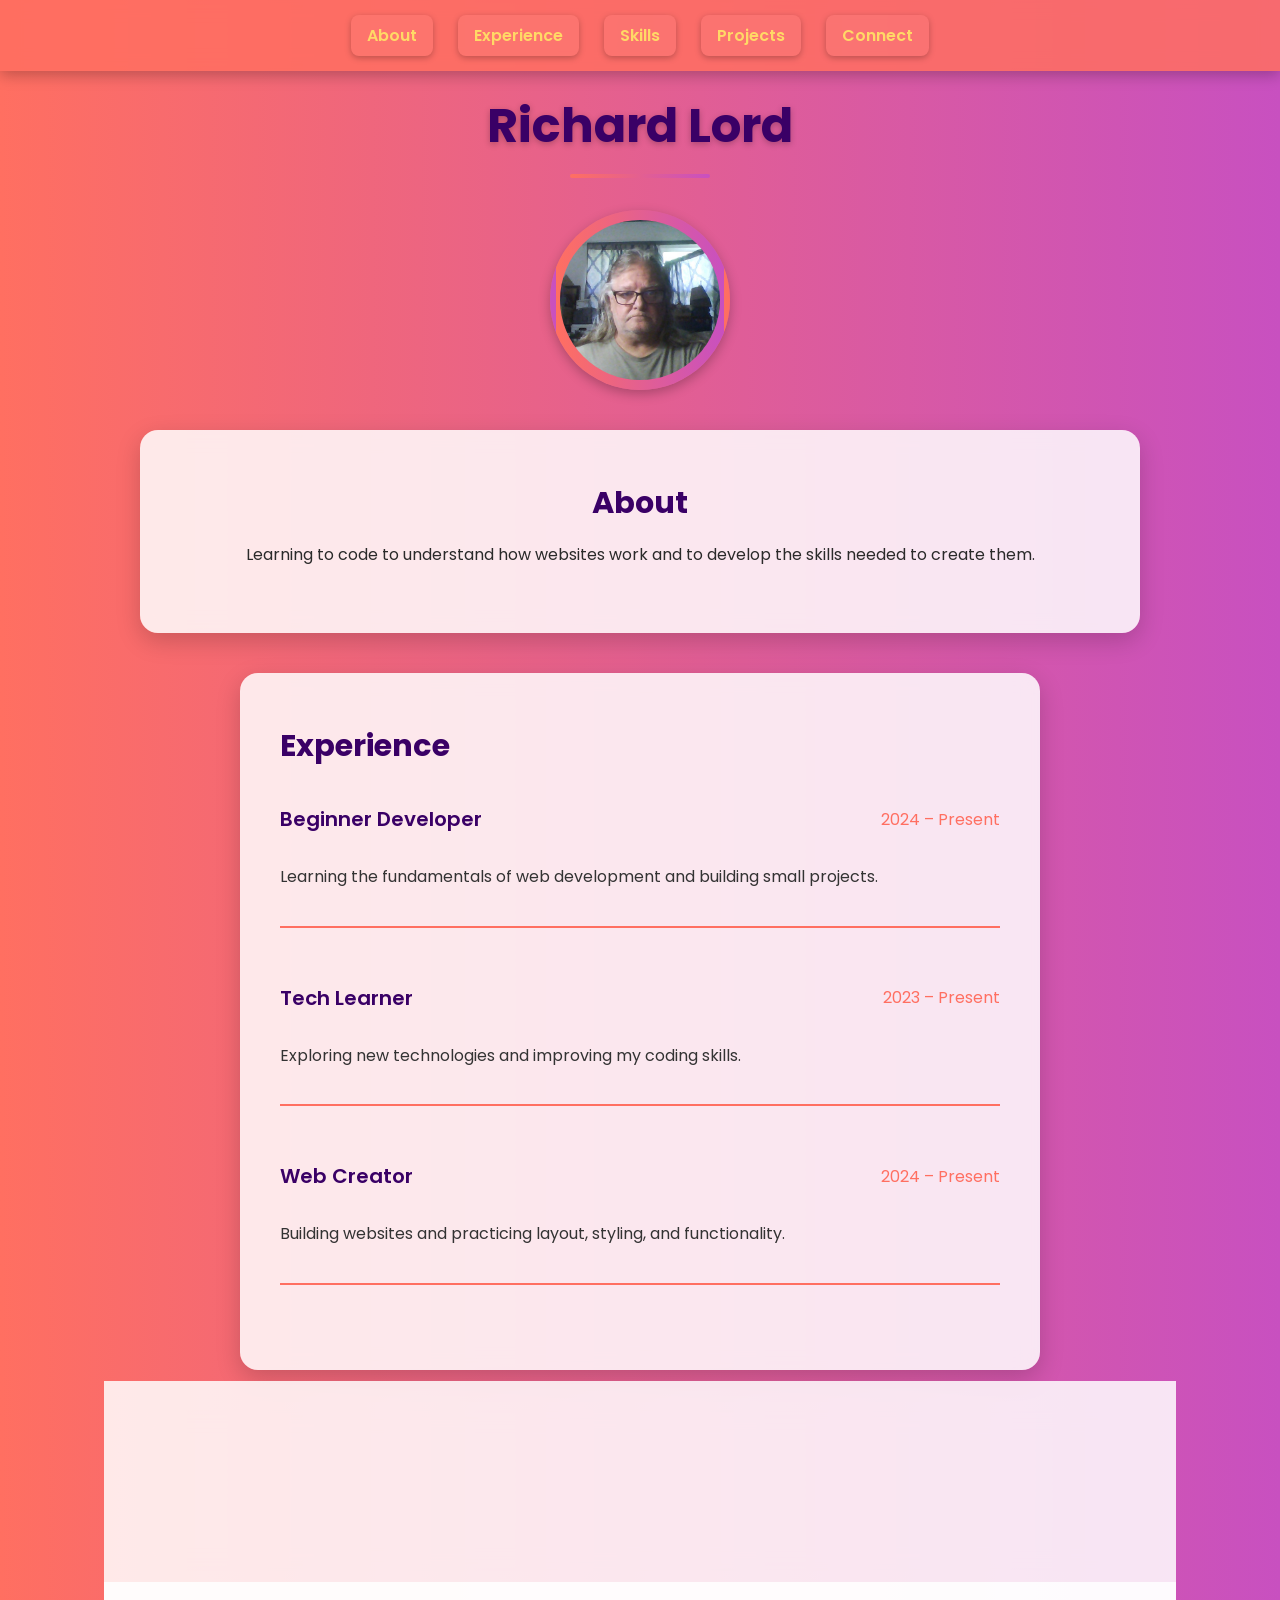
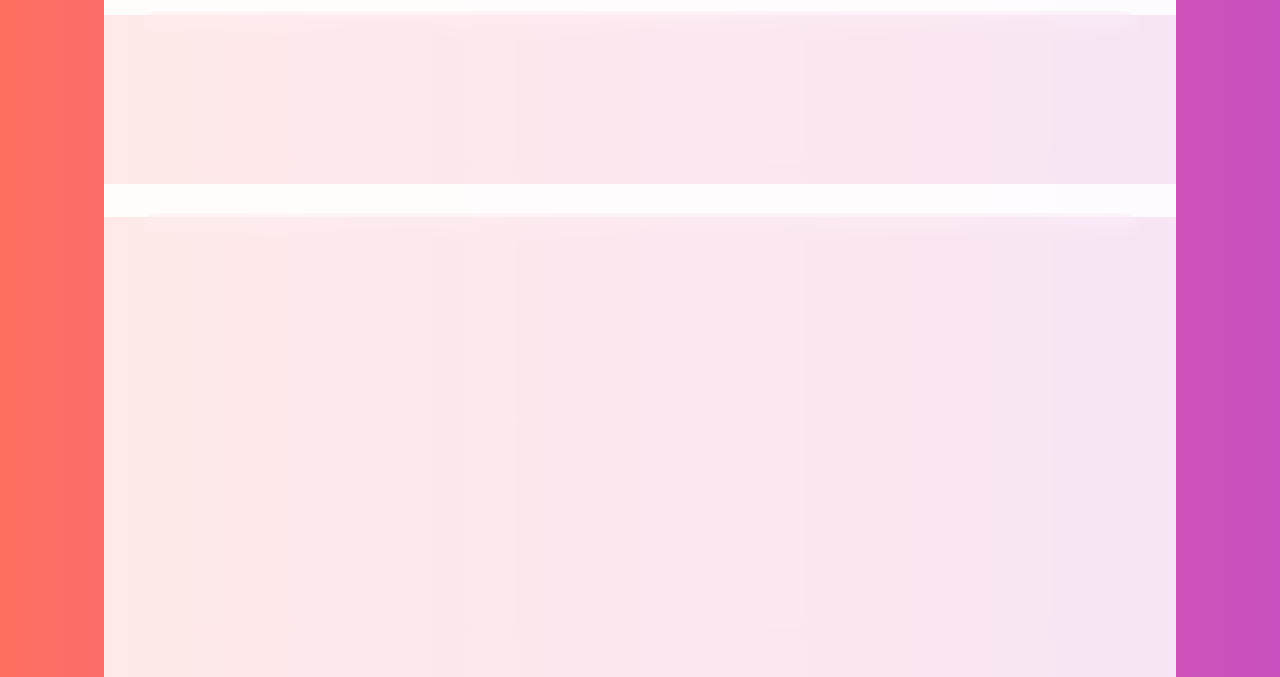
==== index.html @ 3fa5afcc "Save my local changes before pulling" ====
<!DOCTYPE html>
<html lang="en">
<head>
    <meta charset="UTF-8">
    <meta name="viewport" content="width=device-width, initial-scale=1.0">
    <title>Richard Lord Portfolio</title>
    <link href="https://fonts.googleapis.com/css2?family=Poppins:wght@300;500;700&display=swap" rel="stylesheet">

    <link rel="stylesheet" href="css/index.css">

</head>
<body>
    <header>
        <nav id="navbar">
            <ul>
                <li><a href="#About">About</a></li>
                <li><a href="#Experience">Experience</a></li>
                <li><a href="#Skills">Skills</a></li>
                <li><a href="#Projects">Projects</a></li>
                <li><a href="#Connect">Connect</a></li>
            </ul>
        </nav>
    </header>   
    <h1>Richard Lord</h1>
    <img src="richard.jpg" alt="Photo of Richard Lord" class="profile-pic">





    <section id="About">
        <h2>About</h2>
        <p>Learning to code to understand how websites work and to develop the skills needed to create them.</p>
    </section>

    <section id="Experience">
        <h2>Experience</h2>
        <div class="experience-item">
    <div class="experience-row">
        <h3 class="job-title">Beginner Developer</h3>
        <span class="job-date">2024 – Present</span>
    </div>
    <p class="job-description">Learning the fundamentals of web development and building small projects.</p>
</div>

<div class="experience-item">
    <div class="experience-row">
        <h3 class="job-title">Tech Learner</h3>
        <span class="job-date">2023 – Present</span>
    </div>
    <p class="job-description">Exploring new technologies and improving my coding skills.</p>
</div>

<div class="experience-item">
    <div class="experience-row">
        <h3 class="job-title">Web Creator</h3>
        <span class="job-date">2024 – Present</span>
    </div>
    <p class="job-description">Building websites and practicing layout, styling, and functionality.</p>
</div>

    </section>
    <section id="Skills">
        <h2>Skills</h2>
    </section>
    <section id="Projects">
        <h2>Projects</h2>
        <ul>

        </ul>
    </section>

    <section id="Connect">
    <h2>Connect</h2>
    <ul>
        <li>
            <a href="mailto:texstaras16@gmail.com">
                <img src="images\email-icon.png" alt="Email icon" class="social-icon">
            </a>
        </li>

        <li>
            <a href="https://www.linkedin.com/in/richard-lord-9b8a1b1b2/">
                <img src="images\Linkedin.png" alt="LinkedIn icon" class="social-icon">
            </a>
        </li>

        <li>
            <a href="https://github.com/texstaras16">
                <img src="images\GitHub.png" alt="GitHub icon" class="social-icon">
            </a>
        </li>
    </ul>
</section>



    

</body>
</html>
---- css/index.css ----
/* ----------------------------------
   GLOBAL PAGE STYLING
---------------------------------- */

* {
    box-sizing: border-box;
    transition: all 0.25s ease-in-out;
}

body {
    margin: 0;
    padding-top: 90px; /* space for sticky header */
    font-family: 'Poppins', sans-serif;
    color: #2A2A2A;
    background: linear-gradient(90deg, #FF6F61, #C850C0);
}

/* Section “glass card” layout */
section {
    max-width: 1000px;
    margin: 40px auto;
    padding: 50px 40px;

    background: rgba(255, 255, 255, 0.85);
    border-radius: 18px;
    backdrop-filter: blur(10px);

    box-shadow: 0 8px 24px rgba(0, 0, 0, 0.18);
}

/* Center About section */
#About {
    text-align: center;
}

/* ----------------------------------
   HEADINGS
---------------------------------- */

h1, h2 {
    color: #3A0066; /* deeper purple for readability */
    margin-top: 0;
}

h1 {
    font-size: 3rem;
    font-weight: 700;
    text-align: center;
    text-shadow: 0 2px 6px rgba(0,0,0,0.25);
}

h1::after {
    content: "";
    display: block;
    width: 140px;
    height: 4px;
    margin: 12px auto 0;
    border-radius: 2px;
    background: linear-gradient(90deg, #FF6F61, #C850C0);
}

h2 {
    font-size: 1.9rem;
    margin-bottom: 15px;
}

/* ----------------------------------
   EXPERIENCE SECTION
---------------------------------- */

#Experience {
    max-width: 800px;
    margin: 0 auto;
}

.experience-item {
    margin-bottom: 35px;
    padding-bottom: 20px;
    border-bottom: 2px solid #FF6F61;
}

.experience-row {
    display: flex;
    justify-content: space-between;
    align-items: center;
}

.job-title {
    font-size: 1.25rem;
    font-weight: 600;
    color: #3A0066;
}

.job-date {
    font-size: 1rem;
    color: #FF6F61;
}

.job-description {
    margin-top: 10px;
    line-height: 1.6;
    color: #333;
}

/* ----------------------------------
   CONNECT SECTION (ICONS)
---------------------------------- */

#Connect ul {
    list-style: none;
    padding: 0;
    margin: 0;

    display: flex;
    justify-content: center;
    align-items: center;
    gap: 40px;
    flex-wrap: wrap;
}

#Connect li {
    display: flex;
    align-items: center;
}

/* Premium icon style */
.connect img {
    width: 110px;
    height: 110px;
    border-radius: 20px;
    padding: 6px;

    /* Gradient frame */
    background: linear-gradient(135deg, #FF6F61, #C850C0);
    border: 3px solid transparent;

    /* Soft shadow */
    box-shadow: 0 6px 14px rgba(0, 0, 0, 0.25);

    transition: transform 0.25s ease, filter 0.25s ease;
}

.connect img:hover {
    transform: scale(1.15);
    filter: brightness(1.25);
}

/* ----------------------------------
   PROFILE PICTURE
---------------------------------- */

.profile-pic {
    display: block;
    margin: 20px auto;
    width: 180px;
    height: 180px;
    object-fit: cover;
    border-radius: 50%;

    border: 6px solid transparent;
    background: linear-gradient(90deg, #FF6F61, #C850C0);
    padding: 4px;

    box-shadow: 0 4px 12px rgba(0,0,0,0.25);
}

/* ----------------------------------
   STICKY HEADER
---------------------------------- */

#navbar {
    position: fixed;
    top: 0;
    left: 0;
    right: 0;

    background: rgba(255, 111, 97, 0.85);
    backdrop-filter: blur(10px);

    padding: 15px 0;
    z-index: 1000;

    box-shadow: 0 4px 14px rgba(0, 0, 0, 0.25);
}

#navbar ul {
    list-style: none;
    display: flex;
    justify-content: center;
    gap: 25px;
    margin: 0;
    padding: 0;
}

#navbar a {
    display: inline-block;
    padding: 8px 16px;

    color: #FFD966;
    font-weight: 600;
    text-decoration: none;

    background-color: rgba(255, 255, 255, 0.05);
    border-radius: 8px;
    box-shadow: 0 2px 6px rgba(0,0,0,0.25);
}

#navbar a:hover {
    background-color: rgba(255, 255, 255, 0.9);
    color: #352917;
}

/* ----------------------------------
   BUTTONS
---------------------------------- */

.button {
    background: linear-gradient(90deg, #FF6F61, #C850C0);
    color: white;
    padding: 12px 25px;
    border-radius: 30px;
    border: none;
    font-weight: 600;
    cursor: pointer;
    transition: transform 0.25s ease, box-shadow 0.25s ease;
}

.button:hover {
    transform: translateY(-3px);
    box-shadow: 0 0 15px rgba(200, 80, 192, 0.6);
}
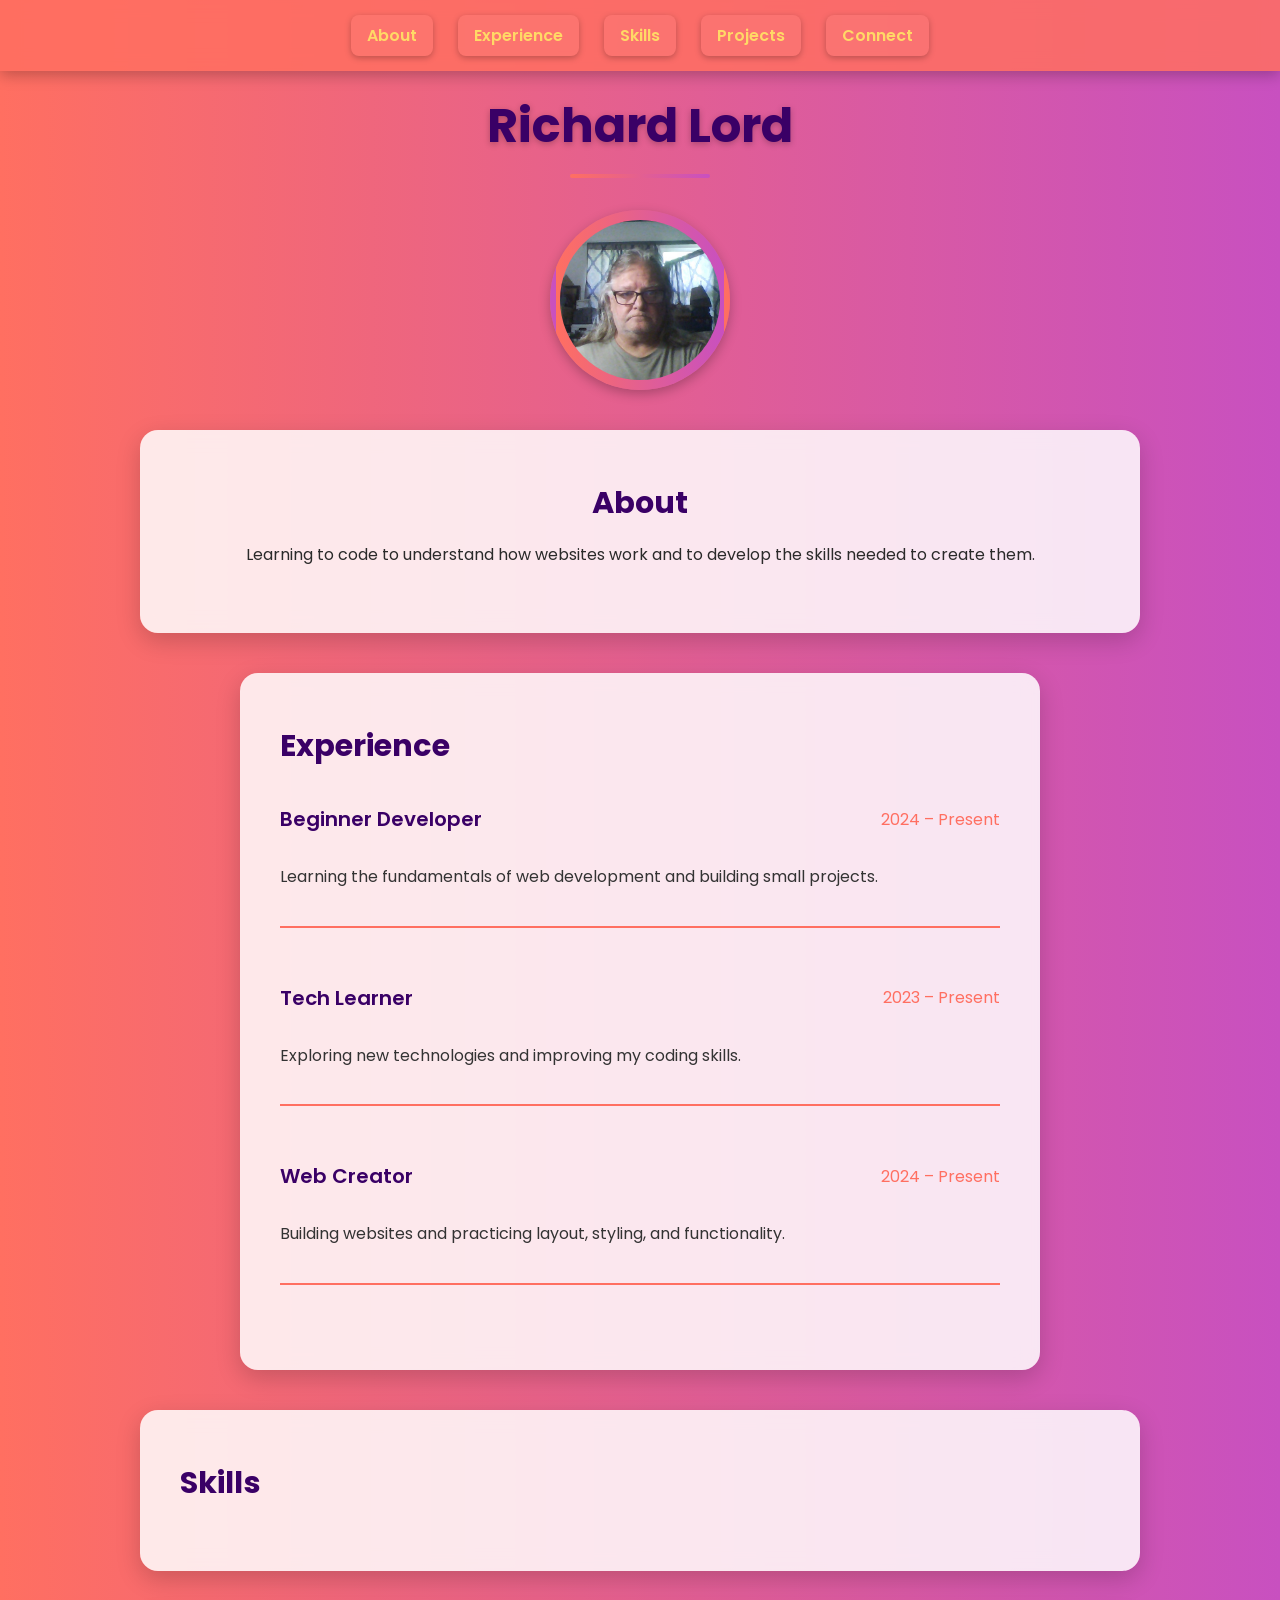
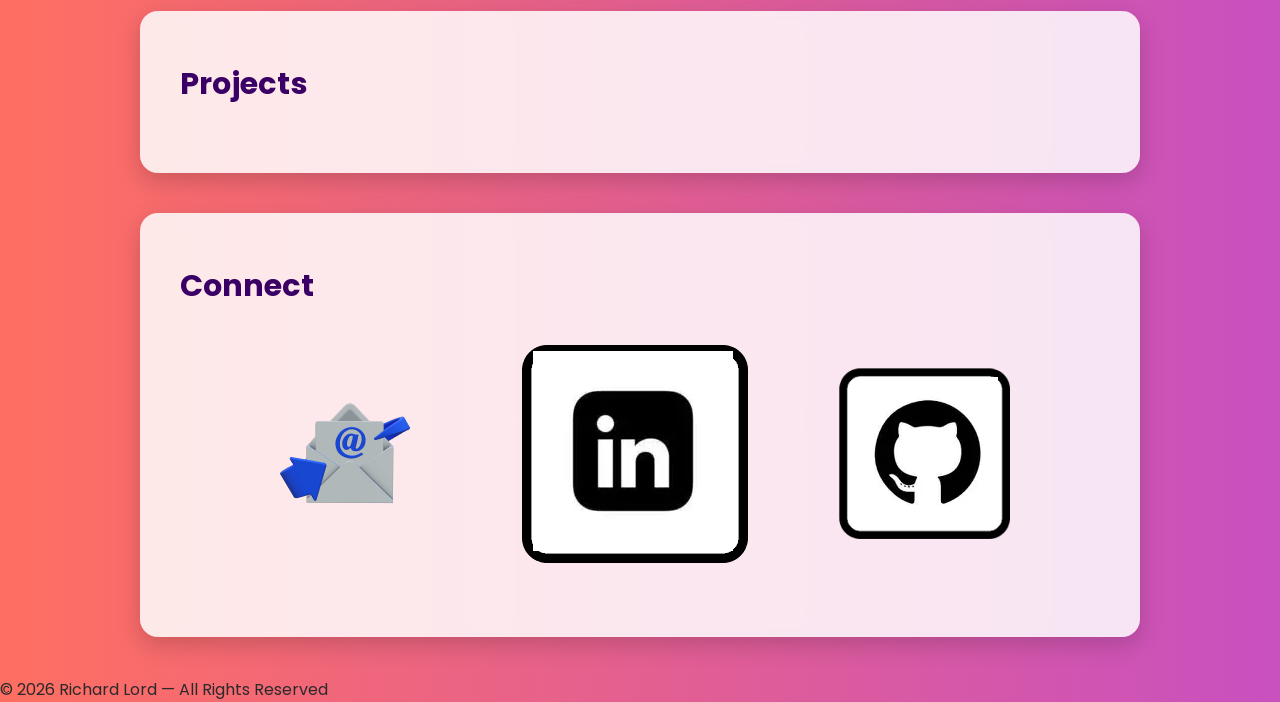
==== commit c679e102: "Preparing to move changes to lesson-7" ====
--- a/index.html
+++ b/index.html
@@ -7,7 +7,7 @@
     <link href="https://fonts.googleapis.com/css2?family=Poppins:wght@300;500;700&display=swap" rel="stylesheet">
 
     <link rel="stylesheet" href="css/index.css">
-
+    
 </head>
 <body>
     <header>
@@ -96,6 +96,6 @@
 
 
     
-
+<script src="js/index.js"></script>
 </body>
 </html>
--- a/css/index.css
+++ b/css/index.css
@@ -32,6 +32,7 @@
 #About {
     text-align: center;
 }
+
 
 /* ----------------------------------
    HEADINGS
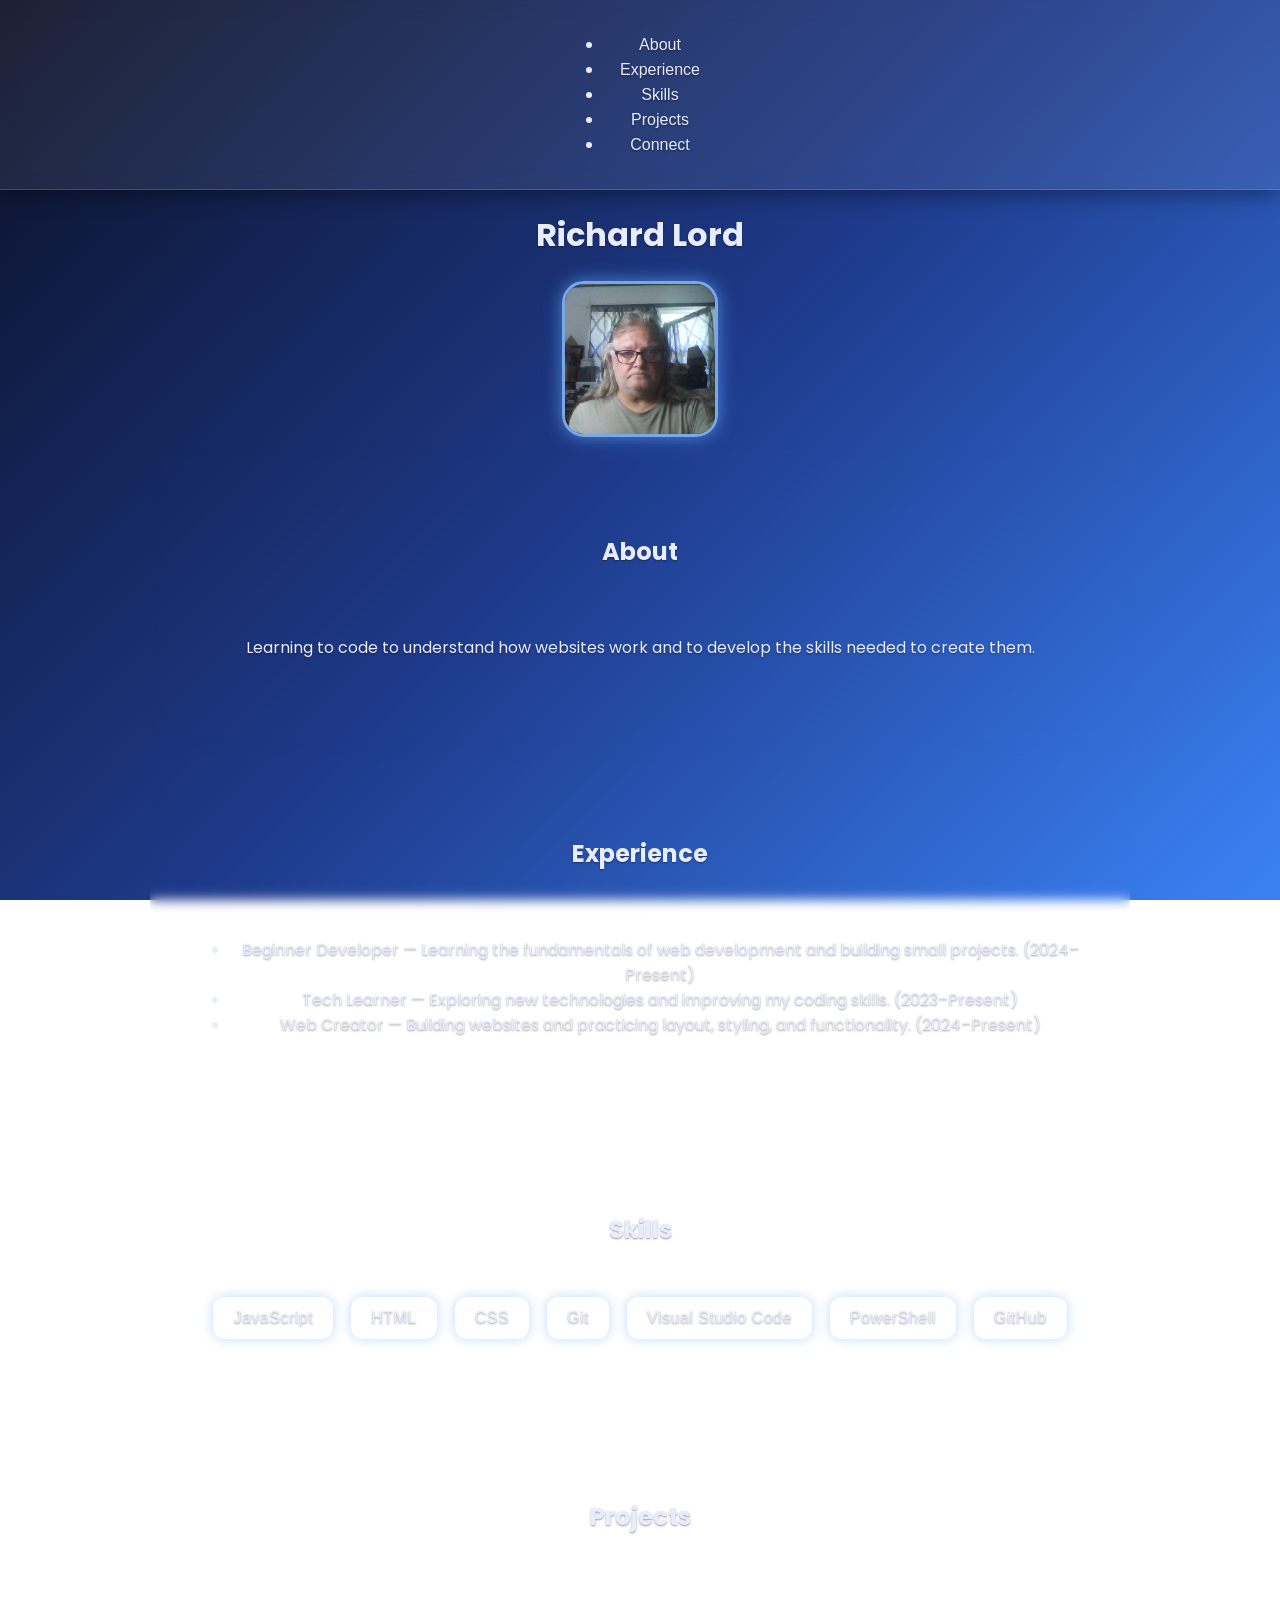
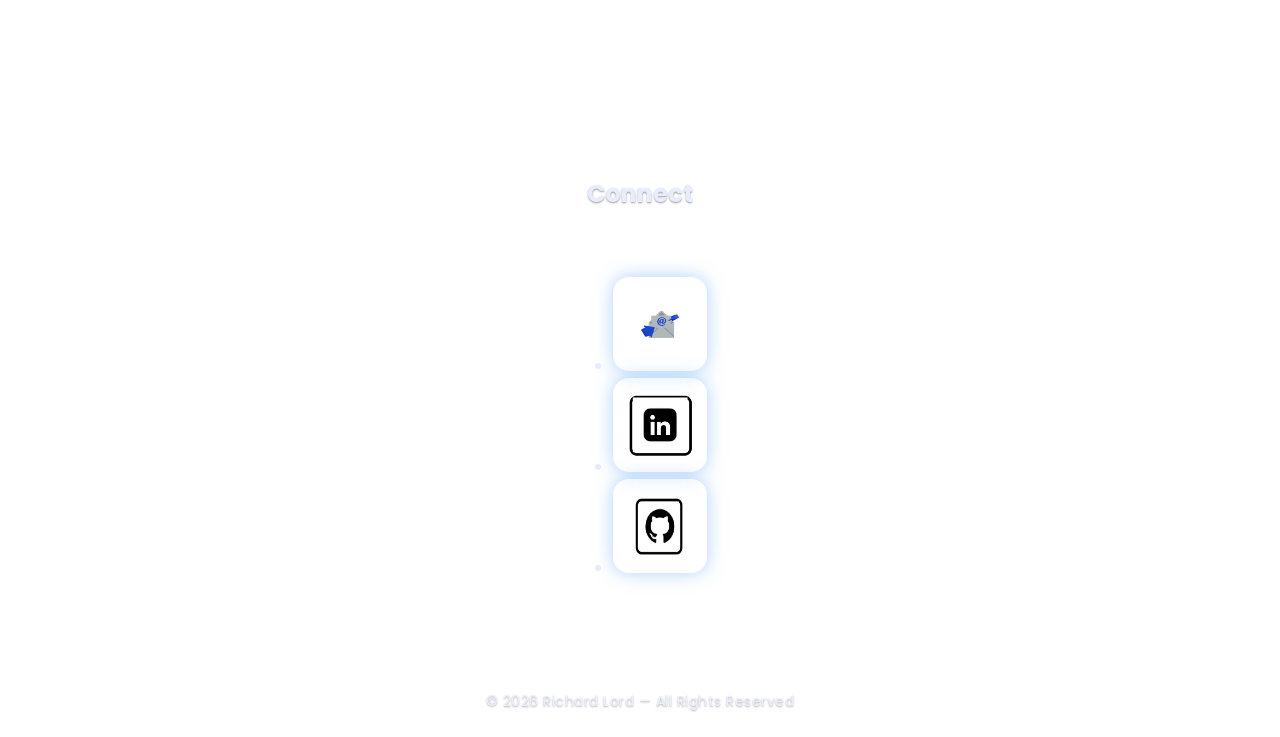
==== commit a367d9d7: "js added, created footer and skills, readjusted flow layout, changed outlook" ====
--- a/index.html
+++ b/index.html
@@ -34,34 +34,18 @@
     </section>
 
     <section id="Experience">
-        <h2>Experience</h2>
-        <div class="experience-item">
-    <div class="experience-row">
-        <h3 class="job-title">Beginner Developer</h3>
-        <span class="job-date">2024 – Present</span>
-    </div>
-    <p class="job-description">Learning the fundamentals of web development and building small projects.</p>
-</div>
+    <h2>Experience</h2>
+    <ul>
+        <li>Beginner Developer — Learning the fundamentals of web development and building small projects. (2024–Present)</li>
+        <li>Tech Learner — Exploring new technologies and improving my coding skills. (2023–Present)</li>
+        <li>Web Creator — Building websites and practicing layout, styling, and functionality. (2024–Present)</li>
+    </ul>
+</section>
 
-<div class="experience-item">
-    <div class="experience-row">
-        <h3 class="job-title">Tech Learner</h3>
-        <span class="job-date">2023 – Present</span>
-    </div>
-    <p class="job-description">Exploring new technologies and improving my coding skills.</p>
-</div>
 
-<div class="experience-item">
-    <div class="experience-row">
-        <h3 class="job-title">Web Creator</h3>
-        <span class="job-date">2024 – Present</span>
-    </div>
-    <p class="job-description">Building websites and practicing layout, styling, and functionality.</p>
-</div>
-
-    </section>
     <section id="Skills">
         <h2>Skills</h2>
+        <ul></ul>
     </section>
     <section id="Projects">
         <h2>Projects</h2>
--- a/css/index.css
+++ b/css/index.css
@@ -1,232 +1,193 @@
-/* ----------------------------------
-   GLOBAL PAGE STYLING
----------------------------------- */
-
-* {
-    box-sizing: border-box;
-    transition: all 0.25s ease-in-out;
+/* ===========================
+   GLOBAL FUTURISTIC THEME
+   =========================== */
+html {
+  scroll-behavior: smooth;
 }
 
 body {
-    margin: 0;
-    padding-top: 90px; /* space for sticky header */
-    font-family: 'Poppins', sans-serif;
-    color: #2A2A2A;
-    background: linear-gradient(90deg, #FF6F61, #C850C0);
+  margin: 0;
+  font-family: 'Poppins', sans-serif;
+  background: linear-gradient(135deg, #0a0f24, #1e3a8a, #3b82f6);
+  background-attachment: fixed;
+  color: #e8ecff;
+  text-align: center;
+  text-shadow: 0 1px 2px rgba(0,0,0,0.4);
 }
 
-/* Section “glass card” layout */
-section {
-    max-width: 1000px;
-    margin: 40px auto;
-    padding: 50px 40px;
-
-    background: rgba(255, 255, 255, 0.85);
-    border-radius: 18px;
-    backdrop-filter: blur(10px);
-
-    box-shadow: 0 8px 24px rgba(0, 0, 0, 0.18);
+/* ===========================
+   STICKY GLASS NAVBAR
+   =========================== */
+header {
+  position: sticky;
+  top: 0;
+  z-index: 1000;
 }
 
-/* Center About section */
-#About {
-    text-align: center;
+nav {
+  display: flex;
+  justify-content: center;
+  gap: 28px;
+
+  padding: 16px 0;
+  width: 100%;
+
+  background: rgba(255, 255, 255, 0.08);
+  backdrop-filter: blur(10px);
+
+  border-bottom: 1px solid rgba(255, 255, 255, 0.15);
+  box-shadow: 0 4px 20px rgba(0,0,0,0.4);
+}
+nav a {
+  color: #e8ecff;
+  text-decoration: none;
+  font-weight: 500;
+  padding: 10px 16px;
+  border-radius: 12px;
+
+  transition: 0.3s ease;
+}
+nav a:hover {
+  background: rgba(255, 255, 255, 0.18);
+  color: #ffffff;
+  box-shadow: 0 0 12px #60a5fa;
+}
+
+/* ===========================
+   SECTIONS (CENTERED + CLEAN)
+   =========================== */
+section {
+  padding: 70px 40px;
+  max-width: 900px;
+  margin: auto;
+
+  display: flex;
+  flex-direction: column;
+  justify-content: center;
+  align-items: center;
+  gap: 30px;
+
+  backdrop-filter: blur(6px);
+}
+
+section > div {
+  display: flex;
+  flex-direction: row;
+  gap: 40px;
+  justify-content: center;
+  flex-wrap: wrap;
+}
+
+/* ===========================
+   PROFILE PICTURE (FUTURISTIC)
+   =========================== */
+.profile-pic {
+  width: 150px;
+  height: 150px;
+  border-radius: 22px;
+  object-fit: cover;
+
+  border: 3px solid rgba(147, 197, 253, 0.8);
+  box-shadow: 0 0 18px rgba(96, 165, 250, 0.7);
+  transition: 0.3s ease;
+}
+
+.profile-pic:hover {
+  transform: scale(1.05);
+  box-shadow: 0 0 25px rgba(96, 165, 250, 1);
+}
+
+/* ===========================
+   SOCIAL ICONS (NEON GLOW)
+   =========================== */
+.social-icon {
+  width: 70px;
+  height: 70px;
+  border-radius: 16px;
+  padding: 12px;
+
+  background: rgba(255,255,255,0.12);
+  backdrop-filter: blur(10px);
+
+  transition: 0.3s ease;
+  box-shadow: 0 0 18px rgba(96, 165, 250, 0.5);
+}
+
+.social-icon:hover {
+  transform: scale(1.15);
+  background: rgba(255,255,255,0.22);
+  box-shadow: 0 0 28px rgba(96, 165, 250, 0.9);
+}
+
+/* ===========================
+   FOOTER
+   =========================== */
+footer {
+  padding: 25px;
+  opacity: 0.85;
+  font-size: 14px;
+  letter-spacing: 0.5px;
+}
+
+/* ===========================
+   RESPONSIVE (MOBILE)
+   =========================== */
+@media (max-width: 700px) {
+  section > div {
+    flex-direction: column;
+  }
+  @media (max-width: 700px) {
+  #Skills ul {
+    gap: 12px;
+  }
+
+  #Skills li {
+    padding: 10px 16px;
+  }
 }
 
 
-/* ----------------------------------
-   HEADINGS
----------------------------------- */
+  .profile-pic {
+    width: 120px;
+    height: 120px;
+  }
 
-h1, h2 {
-    color: #3A0066; /* deeper purple for readability */
-    margin-top: 0;
+  .social-icon {
+    width: 55px;
+    height: 55px;
+  }
+
+  nav {
+    gap: 14px;
+    padding: 12px 0;
+  }
+
+  nav a {
+    padding: 8px 12px;
+  }
+}
+#Skills ul {
+  list-style: none;
+  padding: 0;
+  margin: 0;
+
+  display: flex;
+  flex-wrap: wrap;
+  justify-content: center;
+  gap: 18px;
 }
 
-h1 {
-    font-size: 3rem;
-    font-weight: 700;
-    text-align: center;
-    text-shadow: 0 2px 6px rgba(0,0,0,0.25);
+#Skills li {
+  background: rgba(255, 255, 255, 0.12);
+  padding: 12px 20px;
+  border-radius: 12px;
+  font-weight: 500;
+  letter-spacing: 0.5px;
+  box-shadow: 0 0 12px rgba(96, 165, 250, 0.4);
+  transition: 0.25s ease;
 }
 
-h1::after {
-    content: "";
-    display: block;
-    width: 140px;
-    height: 4px;
-    margin: 12px auto 0;
-    border-radius: 2px;
-    background: linear-gradient(90deg, #FF6F61, #C850C0);
+#Skills li:hover {
+  transform: translateY(-4px);
+  box-shadow: 0 0 18px rgba(96, 165, 250, 0.8);
 }
-
-h2 {
-    font-size: 1.9rem;
-    margin-bottom: 15px;
-}
-
-/* ----------------------------------
-   EXPERIENCE SECTION
----------------------------------- */
-
-#Experience {
-    max-width: 800px;
-    margin: 0 auto;
-}
-
-.experience-item {
-    margin-bottom: 35px;
-    padding-bottom: 20px;
-    border-bottom: 2px solid #FF6F61;
-}
-
-.experience-row {
-    display: flex;
-    justify-content: space-between;
-    align-items: center;
-}
-
-.job-title {
-    font-size: 1.25rem;
-    font-weight: 600;
-    color: #3A0066;
-}
-
-.job-date {
-    font-size: 1rem;
-    color: #FF6F61;
-}
-
-.job-description {
-    margin-top: 10px;
-    line-height: 1.6;
-    color: #333;
-}
-
-/* ----------------------------------
-   CONNECT SECTION (ICONS)
----------------------------------- */
-
-#Connect ul {
-    list-style: none;
-    padding: 0;
-    margin: 0;
-
-    display: flex;
-    justify-content: center;
-    align-items: center;
-    gap: 40px;
-    flex-wrap: wrap;
-}
-
-#Connect li {
-    display: flex;
-    align-items: center;
-}
-
-/* Premium icon style */
-.connect img {
-    width: 110px;
-    height: 110px;
-    border-radius: 20px;
-    padding: 6px;
-
-    /* Gradient frame */
-    background: linear-gradient(135deg, #FF6F61, #C850C0);
-    border: 3px solid transparent;
-
-    /* Soft shadow */
-    box-shadow: 0 6px 14px rgba(0, 0, 0, 0.25);
-
-    transition: transform 0.25s ease, filter 0.25s ease;
-}
-
-.connect img:hover {
-    transform: scale(1.15);
-    filter: brightness(1.25);
-}
-
-/* ----------------------------------
-   PROFILE PICTURE
----------------------------------- */
-
-.profile-pic {
-    display: block;
-    margin: 20px auto;
-    width: 180px;
-    height: 180px;
-    object-fit: cover;
-    border-radius: 50%;
-
-    border: 6px solid transparent;
-    background: linear-gradient(90deg, #FF6F61, #C850C0);
-    padding: 4px;
-
-    box-shadow: 0 4px 12px rgba(0,0,0,0.25);
-}
-
-/* ----------------------------------
-   STICKY HEADER
----------------------------------- */
-
-#navbar {
-    position: fixed;
-    top: 0;
-    left: 0;
-    right: 0;
-
-    background: rgba(255, 111, 97, 0.85);
-    backdrop-filter: blur(10px);
-
-    padding: 15px 0;
-    z-index: 1000;
-
-    box-shadow: 0 4px 14px rgba(0, 0, 0, 0.25);
-}
-
-#navbar ul {
-    list-style: none;
-    display: flex;
-    justify-content: center;
-    gap: 25px;
-    margin: 0;
-    padding: 0;
-}
-
-#navbar a {
-    display: inline-block;
-    padding: 8px 16px;
-
-    color: #FFD966;
-    font-weight: 600;
-    text-decoration: none;
-
-    background-color: rgba(255, 255, 255, 0.05);
-    border-radius: 8px;
-    box-shadow: 0 2px 6px rgba(0,0,0,0.25);
-}
-
-#navbar a:hover {
-    background-color: rgba(255, 255, 255, 0.9);
-    color: #352917;
-}
-
-/* ----------------------------------
-   BUTTONS
----------------------------------- */
-
-.button {
-    background: linear-gradient(90deg, #FF6F61, #C850C0);
-    color: white;
-    padding: 12px 25px;
-    border-radius: 30px;
-    border: none;
-    font-weight: 600;
-    cursor: pointer;
-    transition: transform 0.25s ease, box-shadow 0.25s ease;
-}
-
-.button:hover {
-    transform: translateY(-3px);
-    box-shadow: 0 0 15px rgba(200, 80, 192, 0.6);
-}
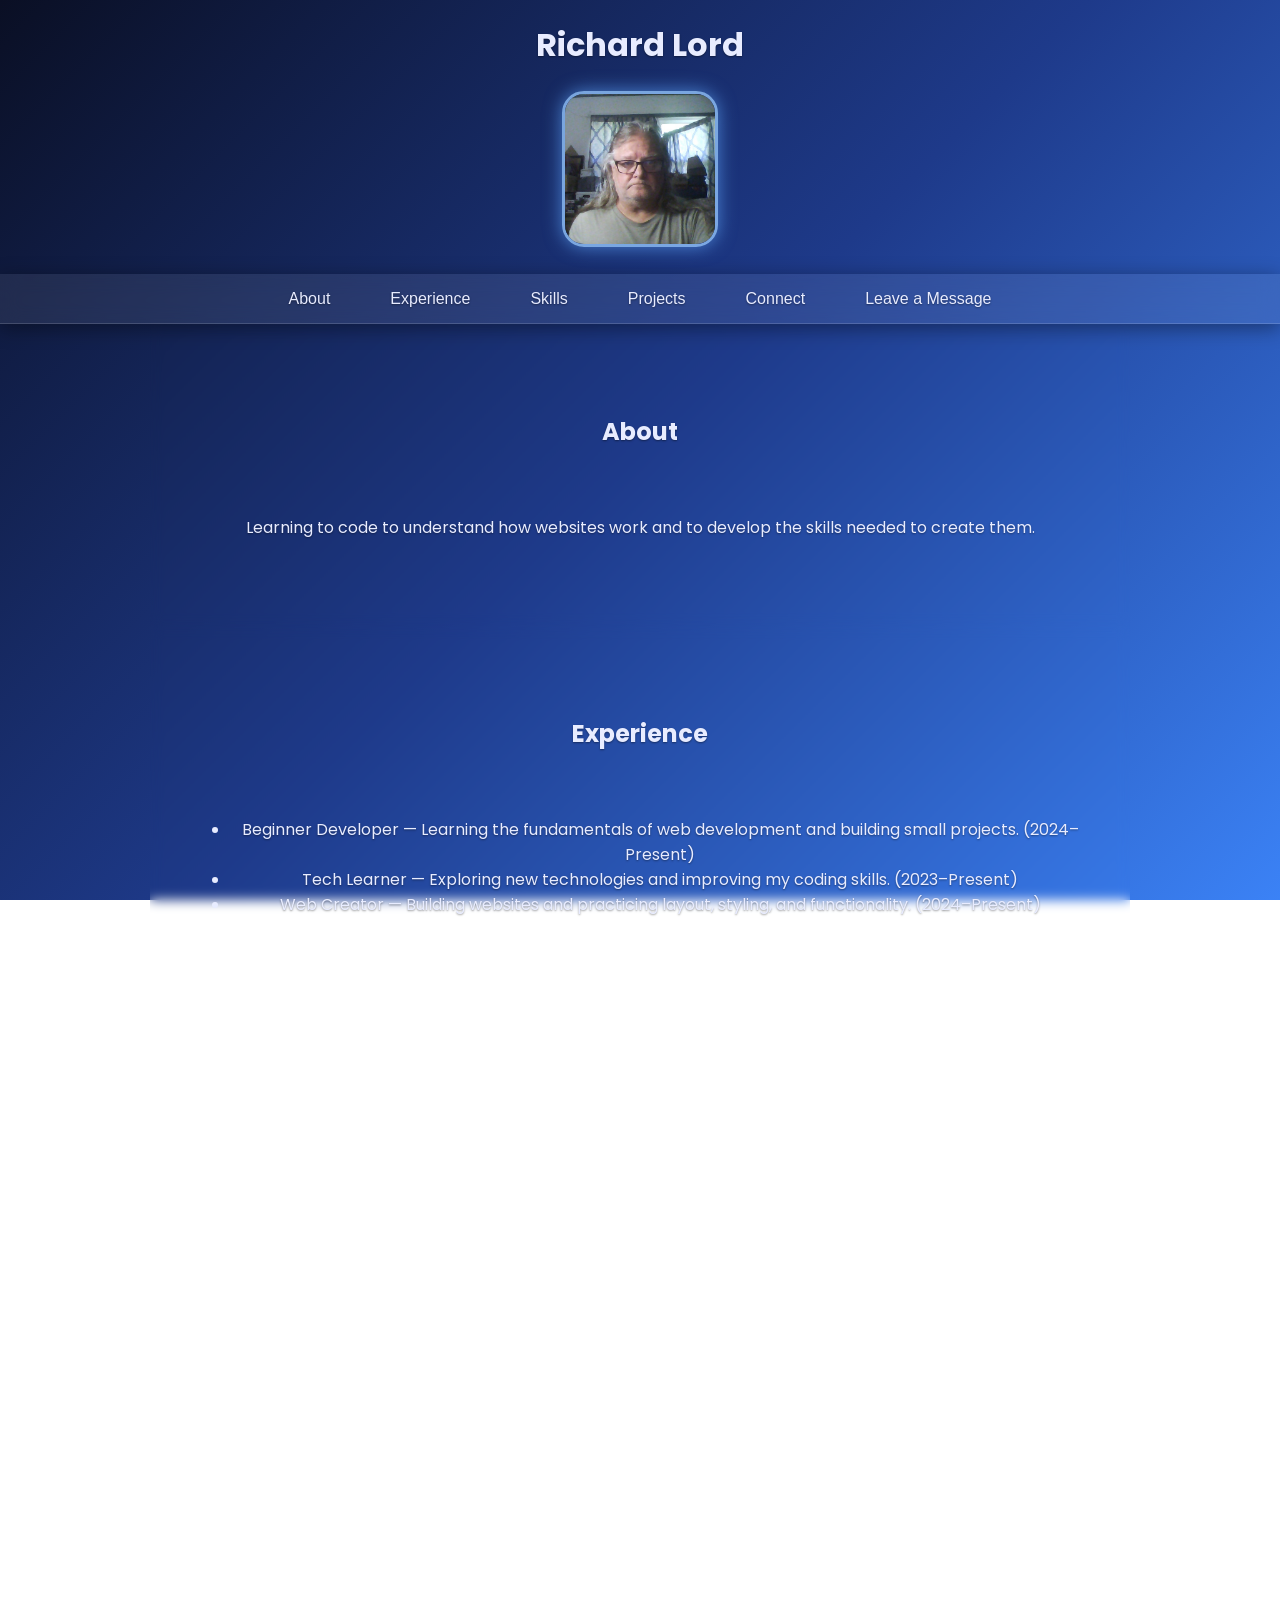
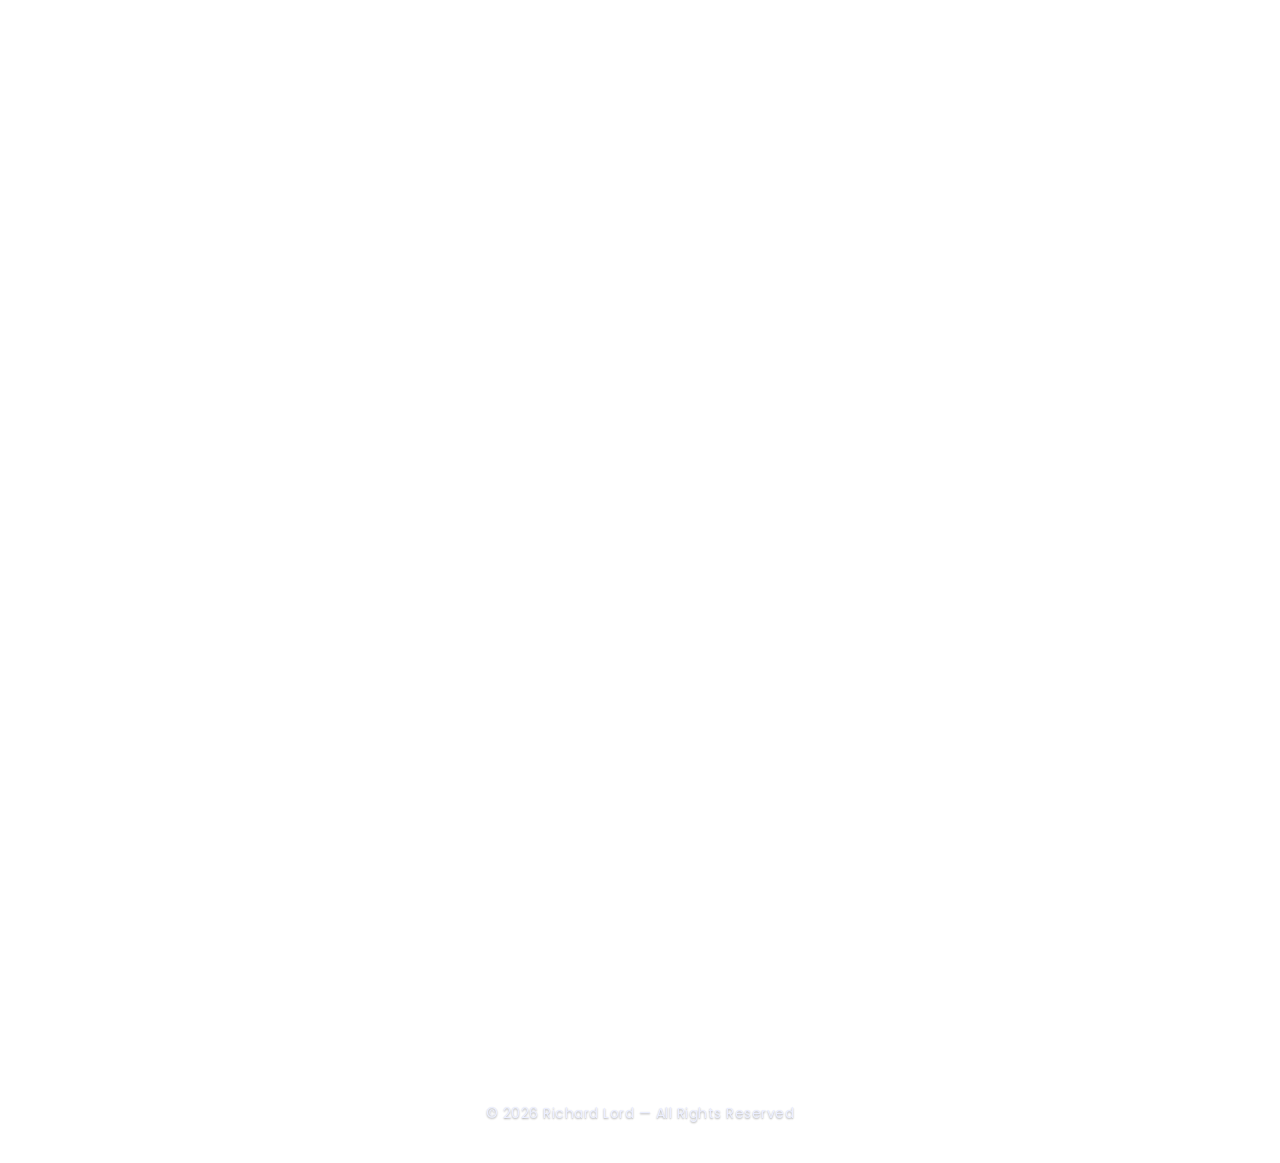
==== commit 3733b145: "form and functionality added" ====
--- a/index.html
+++ b/index.html
@@ -10,19 +10,23 @@
     
 </head>
 <body>
-    <header>
+<h1>Richard Lord</h1>
+        <img src="richard.jpg" alt="Photo of Richard Lord" class="profile-pic">
+
+    
+        
         <nav id="navbar">
             <ul>
                 <li><a href="#About">About</a></li>
                 <li><a href="#Experience">Experience</a></li>
                 <li><a href="#Skills">Skills</a></li>
-                <li><a href="#Projects">Projects</a></li>
+                <li><a href="#Projects">Projects</a></li>              
                 <li><a href="#Connect">Connect</a></li>
+                <li><a href="#leave-message">Leave a Message</a></li>
             </ul>
         </nav>
-    </header>   
-    <h1>Richard Lord</h1>
-    <img src="richard.jpg" alt="Photo of Richard Lord" class="profile-pic">
+      
+    
 
 
 
@@ -77,9 +81,47 @@
     </ul>
 </section>
 
+<section id="leave-message">
+  <h2>Leave a Message</h2>
+
+  <form name="leave_message">
+    <label for="usersName">Name:</label><br>
+    <input type="text" name="usersName" required><br>
+
+    <label for="usersEmail">Email:</label><br>
+    <input type="email" name="usersEmail" required><br>
+
+    <label for="usersMessage">Message:</label><br>
+    <textarea name="usersMessage" required></textarea><br>
+
+    <button type="submit">Submit</button>
+  </form>
+</section>
+
+<section id="messages">
+  <h2>Messages</h2>
+  <ul id="messageList"></ul>
+</section>
+
+<footer></footer>   
+<script src="js/index.js"></script>
+<button id="backToTop">↑</button>
+<script>
+  const backToTop = document.getElementById("backToTop");
+
+  window.addEventListener("scroll", () => {
+    if (window.scrollY > 300) {
+      backToTop.classList.add("show");
+    } else {
+      backToTop.classList.remove("show");
+    }
+  });
+
+  backToTop.addEventListener("click", () => {
+    window.scrollTo({ top: 0, behavior: "smooth" });
+  });
+</script>
 
 
-    
-<script src="js/index.js"></script>
 </body>
 </html>
--- a/css/index.css
+++ b/css/index.css
@@ -3,6 +3,7 @@
    =========================== */
 html {
   scroll-behavior: smooth;
+  scroll-padding-top: 14px;
 }
 
 body {
@@ -18,35 +19,46 @@
 /* ===========================
    STICKY GLASS NAVBAR
    =========================== */
-header {
+
+
+/* NAVBAR FIXES */
+nav {
   position: sticky;
   top: 0;
   z-index: 1000;
-}
-
-nav {
+
+  background: rgba(255, 255, 255, 0.08);
+  backdrop-filter: blur(10px);
+  border-bottom: 1px solid rgba(255, 255, 255, 0.15);
+  box-shadow: 0 4px 20px rgba(0,0,0,0.4);
+}
+
+/* NAV LIST */
+nav ul {
   display: flex;
   justify-content: center;
   gap: 28px;
 
-  padding: 16px 0;
-  width: 100%;
-
-  background: rgba(255, 255, 255, 0.08);
-  backdrop-filter: blur(10px);
-
-  border-bottom: 1px solid rgba(255, 255, 255, 0.15);
-  box-shadow: 0 4px 20px rgba(0,0,0,0.4);
-}
+  list-style: none;
+  margin: 0;
+  padding: 12px 0;
+}
+
+
+nav li {
+  display: inline-block;
+}
+
+
 nav a {
   color: #e8ecff;
   text-decoration: none;
   font-weight: 500;
   padding: 10px 16px;
   border-radius: 12px;
-
   transition: 0.3s ease;
 }
+
 nav a:hover {
   background: rgba(255, 255, 255, 0.18);
   color: #ffffff;
@@ -54,42 +66,38 @@
 }
 
 /* ===========================
-   SECTIONS (CENTERED + CLEAN)
+   SECTIONS
    =========================== */
 section {
   padding: 70px 40px;
   max-width: 900px;
   margin: auto;
-
   display: flex;
   flex-direction: column;
-  justify-content: center;
   align-items: center;
   gap: 30px;
-
   backdrop-filter: blur(6px);
 }
 
 section > div {
   display: flex;
-  flex-direction: row;
+  flex-wrap: wrap;
+  justify-content: center;
   gap: 40px;
-  justify-content: center;
-  flex-wrap: wrap;
-}
-
-/* ===========================
-   PROFILE PICTURE (FUTURISTIC)
+}
+
+/* ===========================
+   PROFILE PICTURE
    =========================== */
 .profile-pic {
   width: 150px;
   height: 150px;
   border-radius: 22px;
   object-fit: cover;
-
   border: 3px solid rgba(147, 197, 253, 0.8);
   box-shadow: 0 0 18px rgba(96, 165, 250, 0.7);
   transition: 0.3s ease;
+  margin-bottom: 20px;
 }
 
 .profile-pic:hover {
@@ -98,17 +106,15 @@
 }
 
 /* ===========================
-   SOCIAL ICONS (NEON GLOW)
+   SOCIAL ICONS
    =========================== */
 .social-icon {
   width: 70px;
   height: 70px;
   border-radius: 16px;
   padding: 12px;
-
   background: rgba(255,255,255,0.12);
   backdrop-filter: blur(10px);
-
   transition: 0.3s ease;
   box-shadow: 0 0 18px rgba(96, 165, 250, 0.5);
 }
@@ -130,47 +136,12 @@
 }
 
 /* ===========================
-   RESPONSIVE (MOBILE)
-   =========================== */
-@media (max-width: 700px) {
-  section > div {
-    flex-direction: column;
-  }
-  @media (max-width: 700px) {
-  #Skills ul {
-    gap: 12px;
-  }
-
-  #Skills li {
-    padding: 10px 16px;
-  }
-}
-
-
-  .profile-pic {
-    width: 120px;
-    height: 120px;
-  }
-
-  .social-icon {
-    width: 55px;
-    height: 55px;
-  }
-
-  nav {
-    gap: 14px;
-    padding: 12px 0;
-  }
-
-  nav a {
-    padding: 8px 12px;
-  }
-}
+   SKILLS LIST
+   =========================== */
 #Skills ul {
   list-style: none;
   padding: 0;
   margin: 0;
-
   display: flex;
   flex-wrap: wrap;
   justify-content: center;
@@ -191,3 +162,207 @@
   transform: translateY(-4px);
   box-shadow: 0 0 18px rgba(96, 165, 250, 0.8);
 }
+#Connect ul {
+  list-style: none;   /* removes bullets */
+  padding: 0;         /* removes left indent */
+  margin: 0;          /* keeps spacing clean */
+}
+#messages {
+  display: none; /* hidden by default */
+}
+
+/* ===========================
+   RESPONSIVE (MOBILE)
+   =========================== */
+@media (max-width: 700px) {
+  section > div {
+    flex-direction: column;
+  }
+
+  .profile-pic {
+    width: 120px;
+    height: 120px;
+  }
+
+  .social-icon {
+    width: 55px;
+    height: 55px;
+  }
+
+  nav {
+    gap: 14px;
+    padding: 12px 0;
+  }
+
+  nav a {
+    padding: 8px 12px;
+  }
+
+  #Skills ul {
+    gap: 12px;
+  }
+
+  #Skills li {
+    padding: 10px 16px;
+  }
+}
+@media (max-width: 600px) {
+  #leave-message input,
+  #leave-message textarea {
+    padding: 1rem; /* bigger tap area */
+    font-size: 1.1rem;
+  }
+
+  #leave-message button[type="submit"] {
+    padding: 1rem;
+    font-size: 1.2rem;
+  }
+}
+
+/* Floating Back to Top Button */
+#backToTop {
+  position: fixed;
+  bottom: 30px;
+  right: 30px;
+  width: 55px;
+  height: 55px;
+
+  border: none;
+  border-radius: 50%;
+  cursor: pointer;
+
+  background: rgba(255, 255, 255, 0.12);
+  backdrop-filter: blur(10px);
+  color: #e8ecff;
+  font-size: 24px;
+  font-weight: bold;
+
+  box-shadow: 0 0 18px rgba(96, 165, 250, 0.6);
+  transition: 0.3s ease;
+
+  opacity: 0;
+  pointer-events: none;
+}
+
+/* Hover Glow */
+#backToTop:hover {
+  transform: scale(1.15);
+  background: rgba(255, 255, 255, 0.22);
+  box-shadow: 0 0 28px rgba(96, 165, 250, 1);
+}
+
+/* Visible State */
+#backToTop.show {
+  opacity: 1;
+  pointer-events: auto;
+}
+#leave-message form {
+  background: rgba(255, 255, 255, 0.1);
+  padding: 20px;
+  border-radius: 12px;
+  backdrop-filter: blur(8px);
+  box-shadow: 0 4px 20px rgba(0,0,0,0.15);
+}
+
+#leave-message input,
+#leave-message textarea {
+  border: 2px solid rgba(255,255,255,0.3);
+  background: rgba(255,255,255,0.2);
+  color: white;
+}
+
+#leave-message input:focus,
+#leave-message textarea:focus {
+  border-color: #4a90e2;
+  outline: none;
+  background: rgba(255,255,255,0.3);
+}
+
+/* Labels */
+#leave-message label {
+  font-size: 1rem;
+  margin-bottom: 0.25rem;
+}
+
+/
+/* Textarea height */
+#leave-message textarea {
+  min-height: 120px;
+  resize: vertical;
+}
+
+/* Submit Button */
+#leave-message button[type="submit"] {
+  padding: 0.75rem 1rem;
+  font-size: 1.1rem;
+  background-color: #4a90e2;
+  color: white;
+  border: none;
+  border-radius: 6px;
+  cursor: pointer;
+}
+
+#leave-message button[type="submit"]:hover {
+  background-color: #357ac9;
+}
+
+/* Remove Button inside messages list */
+
+#messages button {
+  margin-left: 10px;
+  padding: 6px 12px;
+  font-size: 0.9rem;
+  border: none;
+  border-radius: 6px;
+  cursor: pointer;
+  transition: background-color 0.2s ease, transform 0.15s ease;
+}
+
+/* Edit button */
+#messages button:first-of-type {
+  background-color: #4a90e2;
+  color: white;
+}
+
+#messages button:first-of-type:hover {
+  background-color: #357ac9;
+  transform: translateY(-2px);
+}
+
+/* Remove button */
+#messages button:last-of-type {
+  background-color: #d9534f;
+  color: white;
+}
+
+#messages button:last-of-type:hover {
+  background-color: #c9302c;
+  transform: translateY(-2px);
+}
+#messages ul {
+  padding: 0;
+  margin-top: 1rem;
+  display: flex;
+  flex-direction: column;
+  gap: 12px;
+}
+
+#messages li {
+  list-style: none;
+  background: rgba(255, 255, 255, 0.15);
+  padding: 12px 16px;
+  border-radius: 10px;
+  backdrop-filter: blur(6px);
+  display: flex;
+  align-items: center;
+  justify-content: space-between;
+  color: white;
+}
+#messages li a {
+  color: #87ceeb;
+  text-decoration: none;
+}
+#messages li a:hover {
+  text-decoration: underline;
+}
+
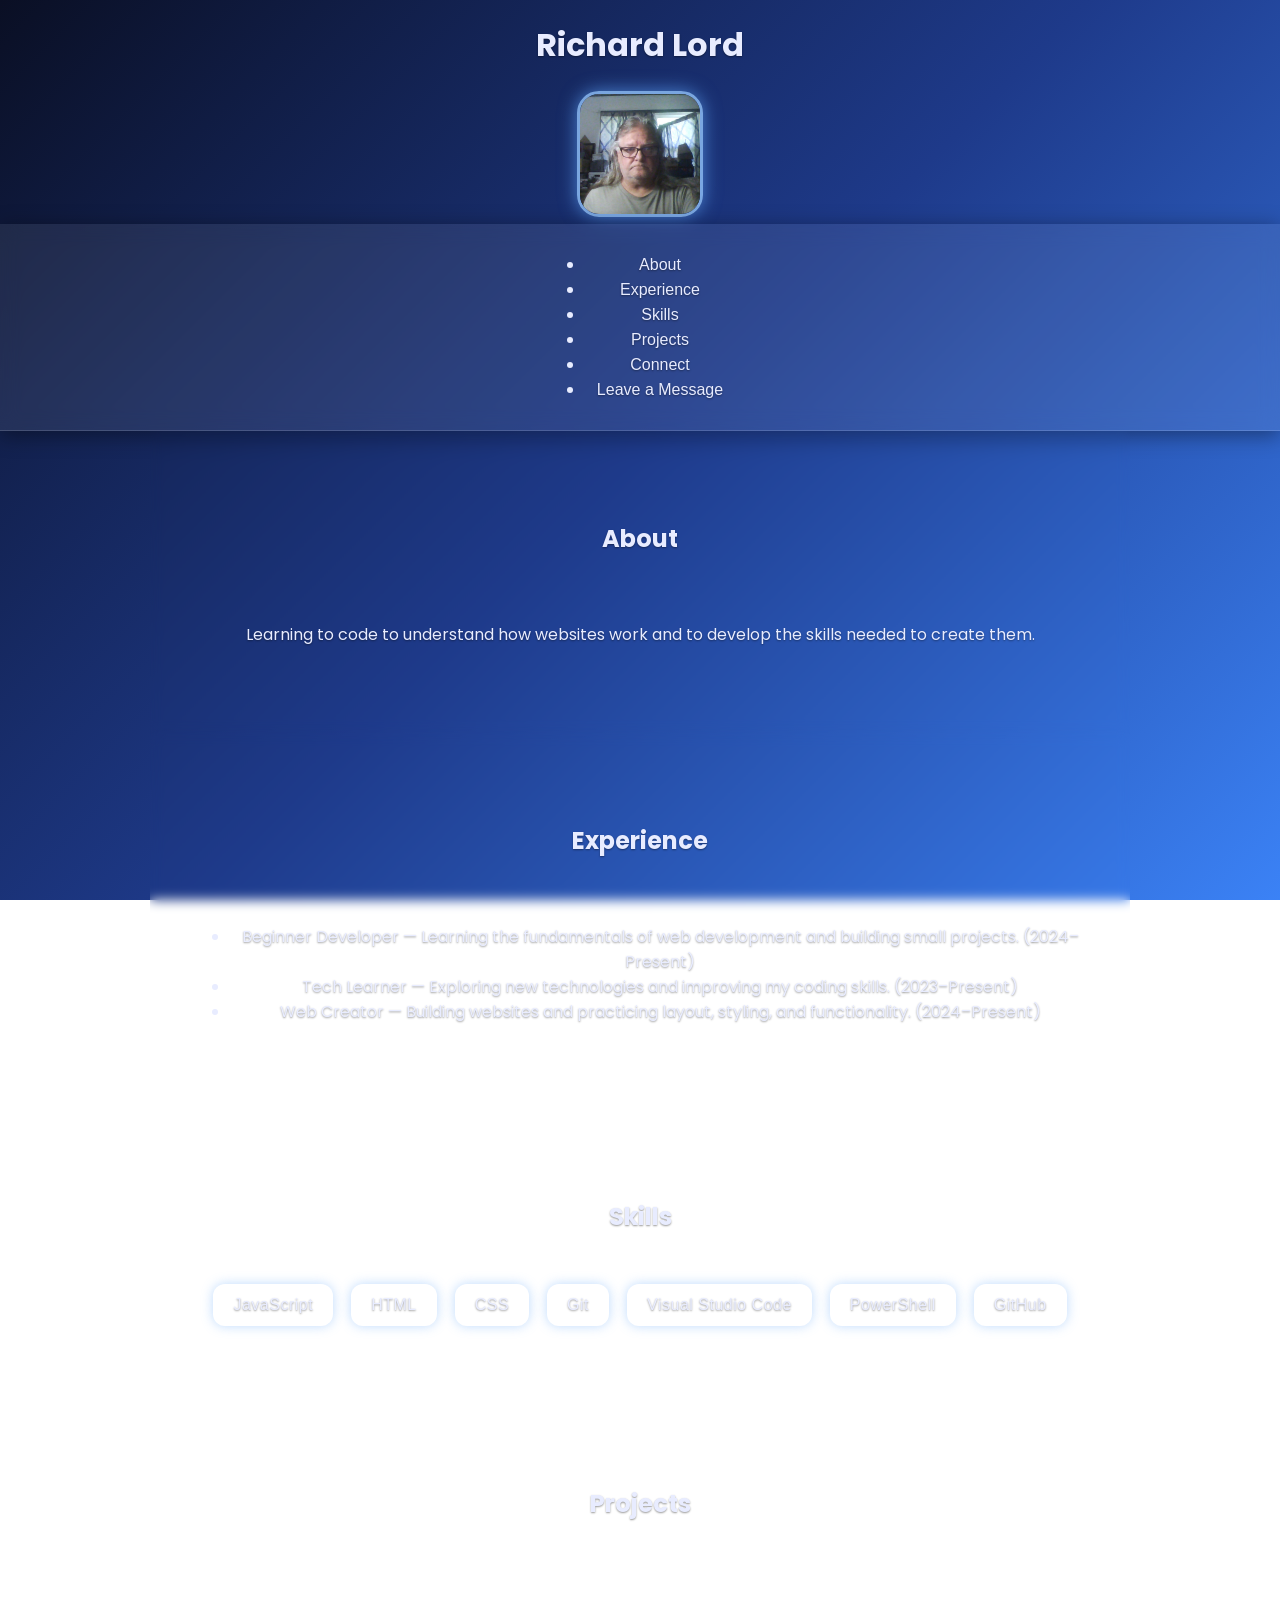
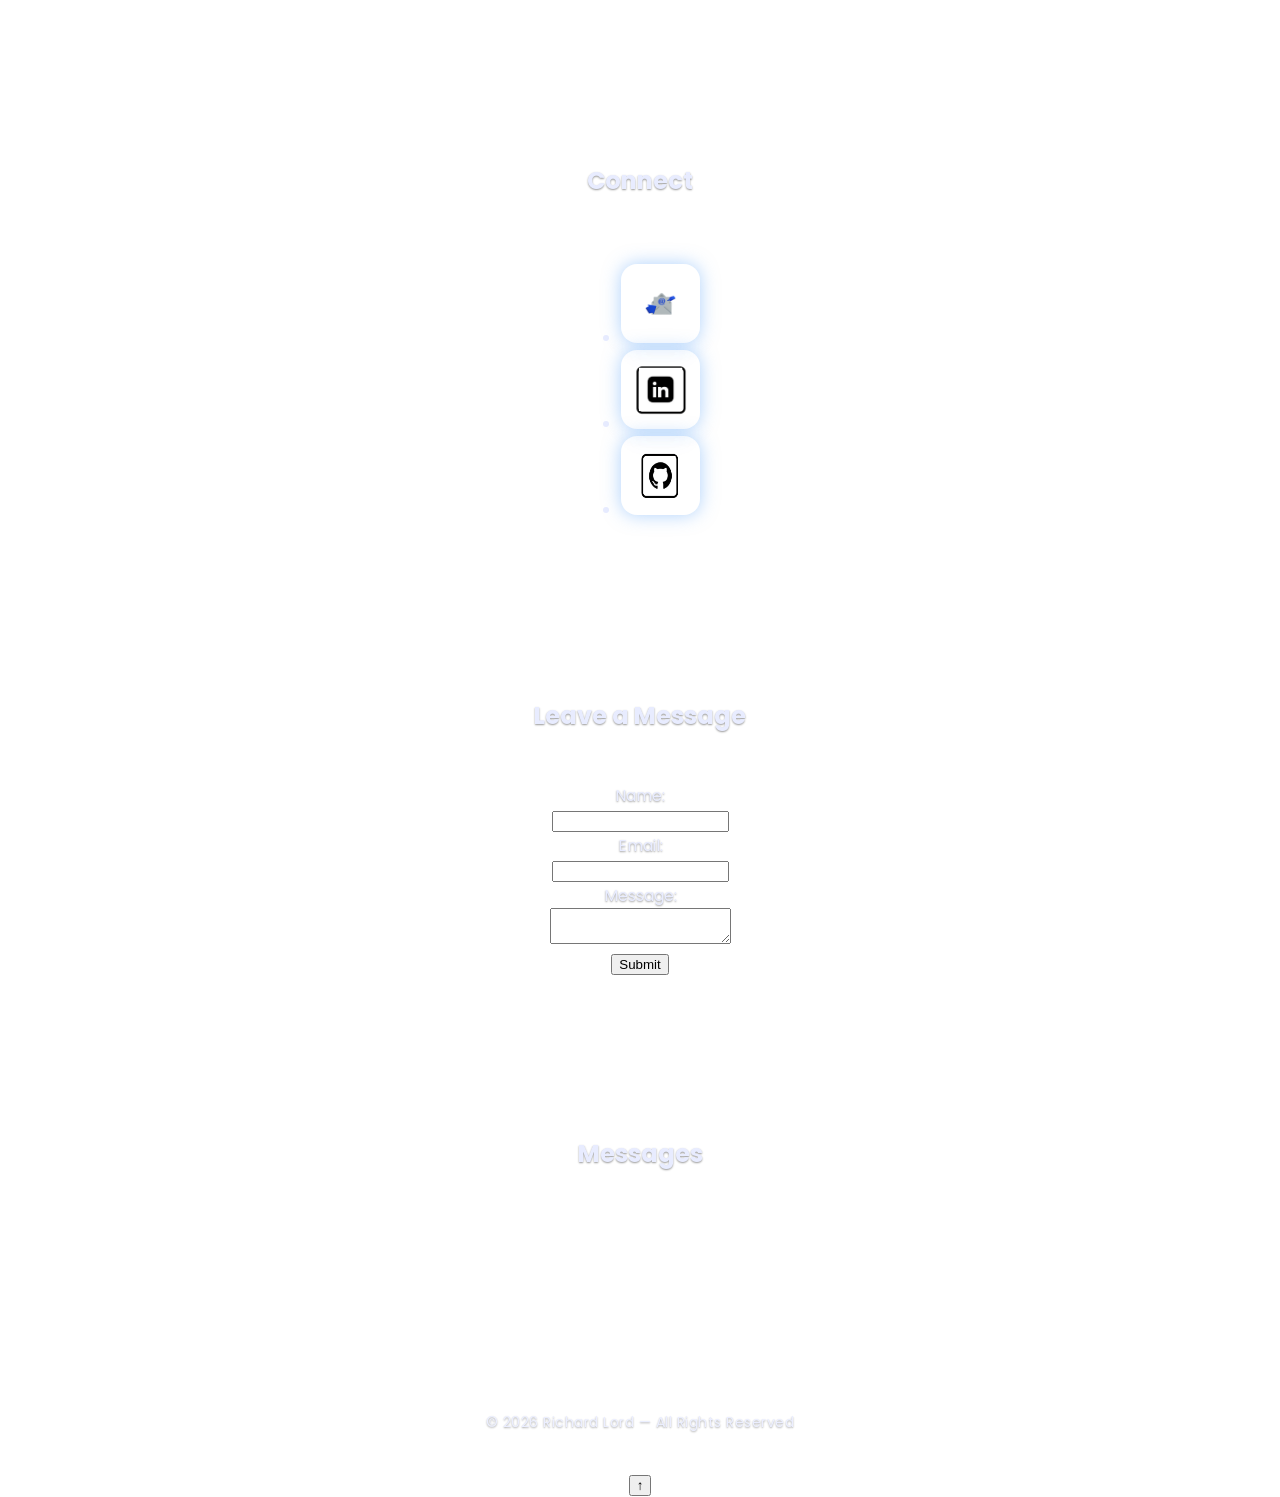
==== commit 9a64d76a: "Add IDs to form input" ====
--- a/index.html
+++ b/index.html
@@ -86,13 +86,13 @@
 
   <form name="leave_message">
     <label for="usersName">Name:</label><br>
-    <input type="text" name="usersName" required><br>
+    <input type="text" id="usersName" name="usersName" required><br>
 
     <label for="usersEmail">Email:</label><br>
-    <input type="email" name="usersEmail" required><br>
+    <input type="email" id="usersEmail" name="usersEmail" required><br>
 
     <label for="usersMessage">Message:</label><br>
-    <textarea name="usersMessage" required></textarea><br>
+    <textarea id="usersMessage" name="usersMessage" required></textarea><br>
 
     <button type="submit">Submit</button>
   </form>
--- a/css/index.css
+++ b/css/index.css
@@ -3,7 +3,7 @@
    =========================== */
 html {
   scroll-behavior: smooth;
-  scroll-padding-top: 14px;
+  scroll-padding-top: 100px;
 }
 
 body {
@@ -19,46 +19,35 @@
 /* ===========================
    STICKY GLASS NAVBAR
    =========================== */
-
-
-/* NAVBAR FIXES */
-nav {
+header {
   position: sticky;
   top: 0;
   z-index: 1000;
+}
+
+nav {
+  display: flex;
+  justify-content: center;
+  gap: 28px;
+
+  padding: 16px 0;
+  width: 100%;
 
   background: rgba(255, 255, 255, 0.08);
   backdrop-filter: blur(10px);
+
   border-bottom: 1px solid rgba(255, 255, 255, 0.15);
   box-shadow: 0 4px 20px rgba(0,0,0,0.4);
 }
-
-/* NAV LIST */
-nav ul {
-  display: flex;
-  justify-content: center;
-  gap: 28px;
-
-  list-style: none;
-  margin: 0;
-  padding: 12px 0;
-}
-
-
-nav li {
-  display: inline-block;
-}
-
-
 nav a {
   color: #e8ecff;
   text-decoration: none;
   font-weight: 500;
   padding: 10px 16px;
   border-radius: 12px;
+
   transition: 0.3s ease;
 }
-
 nav a:hover {
   background: rgba(255, 255, 255, 0.18);
   color: #ffffff;
@@ -66,38 +55,42 @@
 }
 
 /* ===========================
-   SECTIONS
+   SECTIONS (CENTERED + CLEAN)
    =========================== */
 section {
   padding: 70px 40px;
   max-width: 900px;
   margin: auto;
+
   display: flex;
   flex-direction: column;
+  justify-content: center;
   align-items: center;
   gap: 30px;
+
   backdrop-filter: blur(6px);
 }
 
 section > div {
   display: flex;
+  flex-direction: row;
+  gap: 40px;
+  justify-content: center;
   flex-wrap: wrap;
-  justify-content: center;
-  gap: 40px;
-}
-
-/* ===========================
-   PROFILE PICTURE
+}
+
+/* ===========================
+   PROFILE PICTURE (FUTURISTIC)
    =========================== */
 .profile-pic {
   width: 150px;
   height: 150px;
   border-radius: 22px;
   object-fit: cover;
+
   border: 3px solid rgba(147, 197, 253, 0.8);
   box-shadow: 0 0 18px rgba(96, 165, 250, 0.7);
   transition: 0.3s ease;
-  margin-bottom: 20px;
 }
 
 .profile-pic:hover {
@@ -106,15 +99,17 @@
 }
 
 /* ===========================
-   SOCIAL ICONS
+   SOCIAL ICONS (NEON GLOW)
    =========================== */
 .social-icon {
   width: 70px;
   height: 70px;
   border-radius: 16px;
   padding: 12px;
+
   background: rgba(255,255,255,0.12);
   backdrop-filter: blur(10px);
+
   transition: 0.3s ease;
   box-shadow: 0 0 18px rgba(96, 165, 250, 0.5);
 }
@@ -136,12 +131,49 @@
 }
 
 /* ===========================
-   SKILLS LIST
-   =========================== */
+   RESPONSIVE (MOBILE)
+   =========================== */
+@media (max-width: 700px) {
+  section > div {
+    flex-direction: column;
+  }
+  
+}
+
+
+  .profile-pic {
+    width: 120px;
+    height: 120px;
+  }
+
+  .social-icon {
+    width: 55px;
+    height: 55px;
+  }
+
+  nav {
+    gap: 14px;
+    padding: 12px 0;
+  }
+
+  nav a {
+    padding: 8px 12px;
+  }
+
+
+
+
+
+#Skills li:hover {
+  transform: translateY(-4px);
+  box-shadow: 0 0 18px rgba(96, 165, 250, 0.8);
+}
+/* Default desktop/tablet styles */
 #Skills ul {
   list-style: none;
   padding: 0;
   margin: 0;
+
   display: flex;
   flex-wrap: wrap;
   justify-content: center;
@@ -158,46 +190,8 @@
   transition: 0.25s ease;
 }
 
-#Skills li:hover {
-  transform: translateY(-4px);
-  box-shadow: 0 0 18px rgba(96, 165, 250, 0.8);
-}
-#Connect ul {
-  list-style: none;   /* removes bullets */
-  padding: 0;         /* removes left indent */
-  margin: 0;          /* keeps spacing clean */
-}
-#messages {
-  display: none; /* hidden by default */
-}
-
-/* ===========================
-   RESPONSIVE (MOBILE)
-   =========================== */
+/* Mobile styles — TOP LEVEL, not nested */
 @media (max-width: 700px) {
-  section > div {
-    flex-direction: column;
-  }
-
-  .profile-pic {
-    width: 120px;
-    height: 120px;
-  }
-
-  .social-icon {
-    width: 55px;
-    height: 55px;
-  }
-
-  nav {
-    gap: 14px;
-    padding: 12px 0;
-  }
-
-  nav a {
-    padding: 8px 12px;
-  }
-
   #Skills ul {
     gap: 12px;
   }
@@ -206,163 +200,3 @@
     padding: 10px 16px;
   }
 }
-@media (max-width: 600px) {
-  #leave-message input,
-  #leave-message textarea {
-    padding: 1rem; /* bigger tap area */
-    font-size: 1.1rem;
-  }
-
-  #leave-message button[type="submit"] {
-    padding: 1rem;
-    font-size: 1.2rem;
-  }
-}
-
-/* Floating Back to Top Button */
-#backToTop {
-  position: fixed;
-  bottom: 30px;
-  right: 30px;
-  width: 55px;
-  height: 55px;
-
-  border: none;
-  border-radius: 50%;
-  cursor: pointer;
-
-  background: rgba(255, 255, 255, 0.12);
-  backdrop-filter: blur(10px);
-  color: #e8ecff;
-  font-size: 24px;
-  font-weight: bold;
-
-  box-shadow: 0 0 18px rgba(96, 165, 250, 0.6);
-  transition: 0.3s ease;
-
-  opacity: 0;
-  pointer-events: none;
-}
-
-/* Hover Glow */
-#backToTop:hover {
-  transform: scale(1.15);
-  background: rgba(255, 255, 255, 0.22);
-  box-shadow: 0 0 28px rgba(96, 165, 250, 1);
-}
-
-/* Visible State */
-#backToTop.show {
-  opacity: 1;
-  pointer-events: auto;
-}
-#leave-message form {
-  background: rgba(255, 255, 255, 0.1);
-  padding: 20px;
-  border-radius: 12px;
-  backdrop-filter: blur(8px);
-  box-shadow: 0 4px 20px rgba(0,0,0,0.15);
-}
-
-#leave-message input,
-#leave-message textarea {
-  border: 2px solid rgba(255,255,255,0.3);
-  background: rgba(255,255,255,0.2);
-  color: white;
-}
-
-#leave-message input:focus,
-#leave-message textarea:focus {
-  border-color: #4a90e2;
-  outline: none;
-  background: rgba(255,255,255,0.3);
-}
-
-/* Labels */
-#leave-message label {
-  font-size: 1rem;
-  margin-bottom: 0.25rem;
-}
-
-/
-/* Textarea height */
-#leave-message textarea {
-  min-height: 120px;
-  resize: vertical;
-}
-
-/* Submit Button */
-#leave-message button[type="submit"] {
-  padding: 0.75rem 1rem;
-  font-size: 1.1rem;
-  background-color: #4a90e2;
-  color: white;
-  border: none;
-  border-radius: 6px;
-  cursor: pointer;
-}
-
-#leave-message button[type="submit"]:hover {
-  background-color: #357ac9;
-}
-
-/* Remove Button inside messages list */
-
-#messages button {
-  margin-left: 10px;
-  padding: 6px 12px;
-  font-size: 0.9rem;
-  border: none;
-  border-radius: 6px;
-  cursor: pointer;
-  transition: background-color 0.2s ease, transform 0.15s ease;
-}
-
-/* Edit button */
-#messages button:first-of-type {
-  background-color: #4a90e2;
-  color: white;
-}
-
-#messages button:first-of-type:hover {
-  background-color: #357ac9;
-  transform: translateY(-2px);
-}
-
-/* Remove button */
-#messages button:last-of-type {
-  background-color: #d9534f;
-  color: white;
-}
-
-#messages button:last-of-type:hover {
-  background-color: #c9302c;
-  transform: translateY(-2px);
-}
-#messages ul {
-  padding: 0;
-  margin-top: 1rem;
-  display: flex;
-  flex-direction: column;
-  gap: 12px;
-}
-
-#messages li {
-  list-style: none;
-  background: rgba(255, 255, 255, 0.15);
-  padding: 12px 16px;
-  border-radius: 10px;
-  backdrop-filter: blur(6px);
-  display: flex;
-  align-items: center;
-  justify-content: space-between;
-  color: white;
-}
-#messages li a {
-  color: #87ceeb;
-  text-decoration: none;
-}
-#messages li a:hover {
-  text-decoration: underline;
-}
-
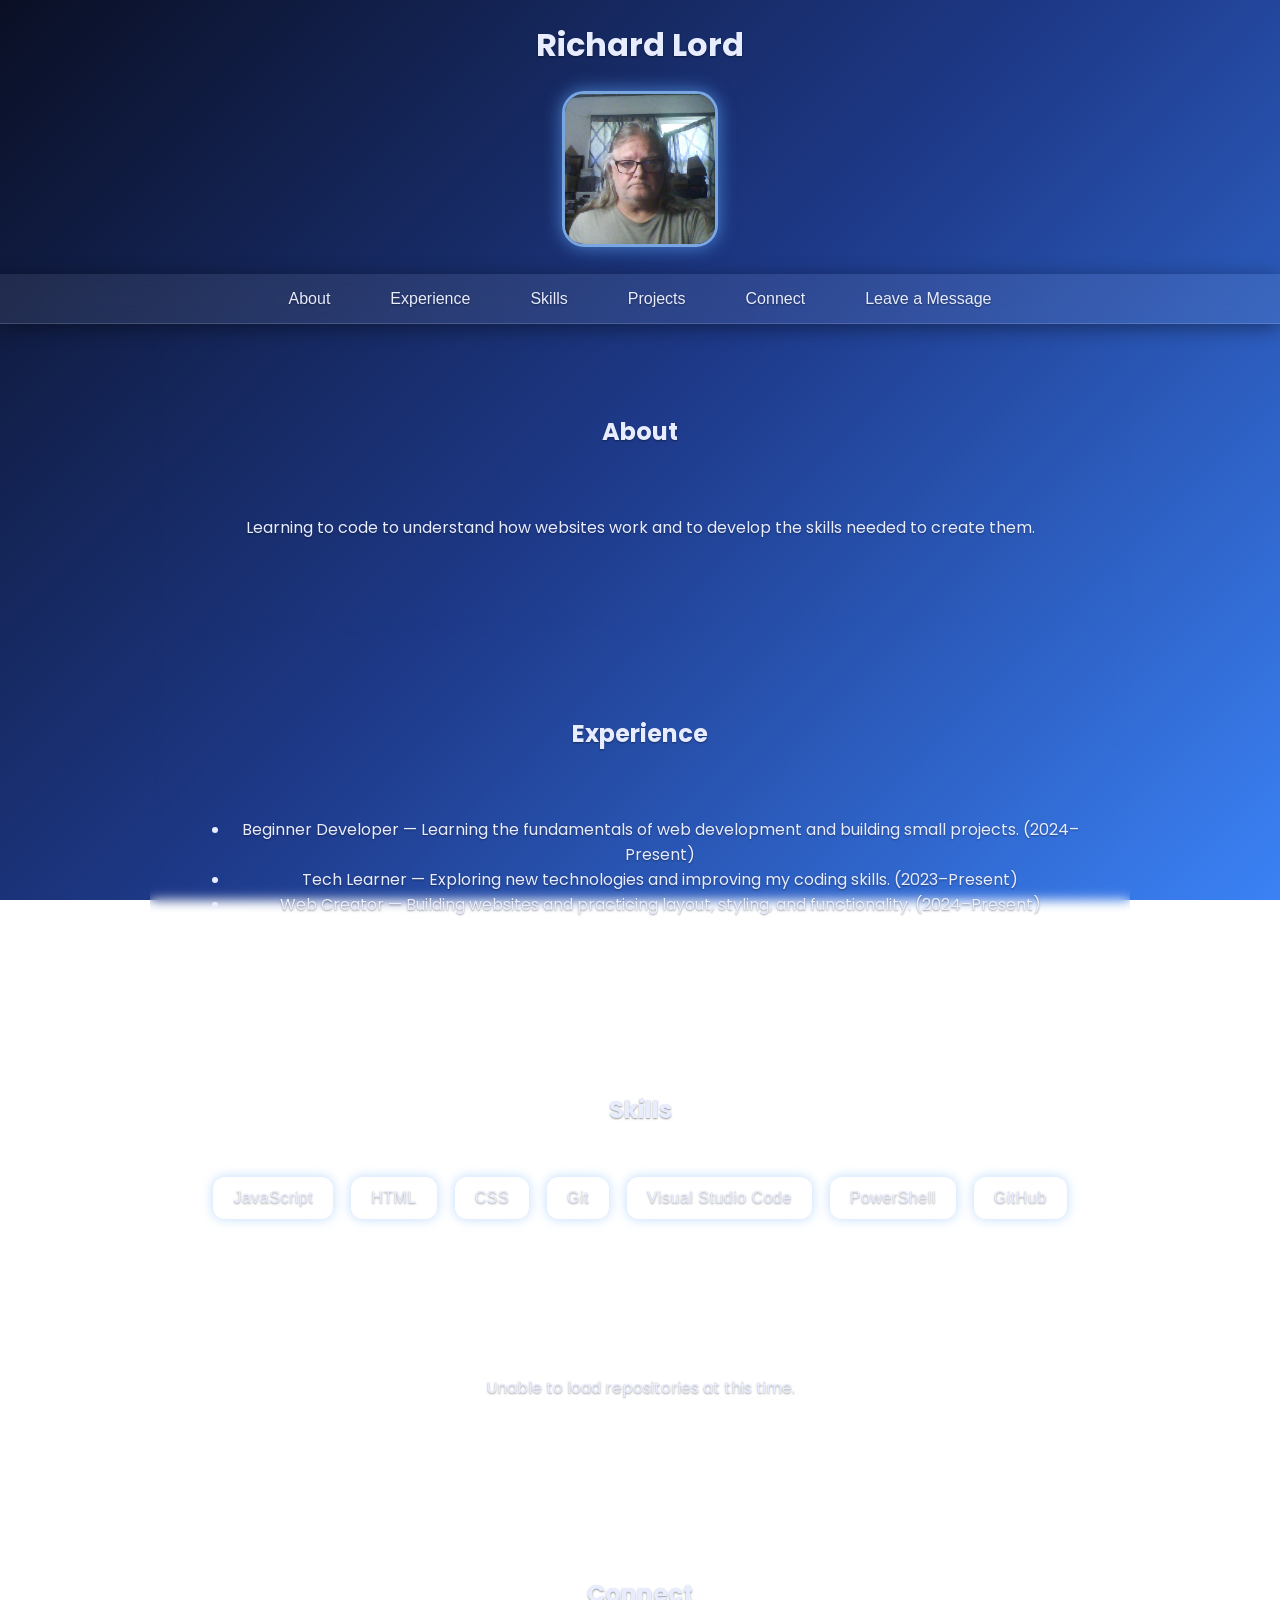
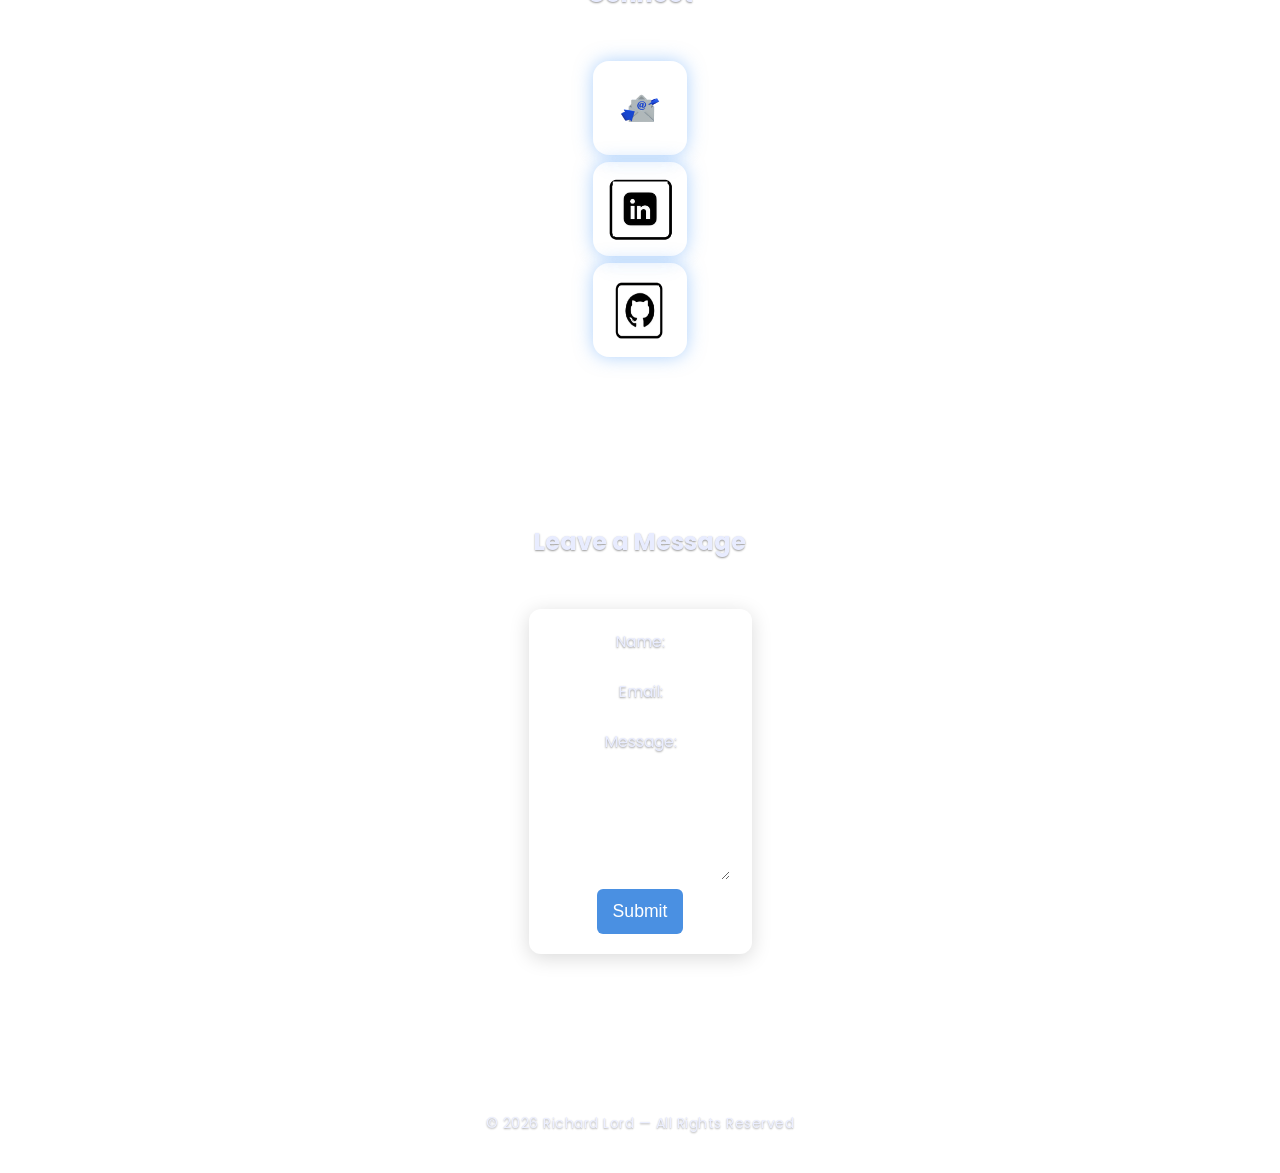
==== commit 17e59a41: "API fetch completed" ====
--- a/index.html
+++ b/index.html
@@ -103,6 +103,8 @@
   <ul id="messageList"></ul>
 </section>
 
+
+
 <footer></footer>   
 <script src="js/index.js"></script>
 <button id="backToTop">↑</button>
--- a/css/index.css
+++ b/css/index.css
@@ -19,35 +19,46 @@
 /* ===========================
    STICKY GLASS NAVBAR
    =========================== */
-header {
+
+
+/* NAVBAR FIXES */
+nav {
   position: sticky;
   top: 0;
   z-index: 1000;
-}
-
-nav {
+
+  background: rgba(255, 255, 255, 0.08);
+  backdrop-filter: blur(10px);
+  border-bottom: 1px solid rgba(255, 255, 255, 0.15);
+  box-shadow: 0 4px 20px rgba(0,0,0,0.4);
+}
+
+/* NAV LIST */
+nav ul {
   display: flex;
   justify-content: center;
   gap: 28px;
 
-  padding: 16px 0;
-  width: 100%;
-
-  background: rgba(255, 255, 255, 0.08);
-  backdrop-filter: blur(10px);
-
-  border-bottom: 1px solid rgba(255, 255, 255, 0.15);
-  box-shadow: 0 4px 20px rgba(0,0,0,0.4);
-}
+  list-style: none;
+  margin: 0;
+  padding: 12px 0;
+}
+
+
+nav li {
+  display: inline-block;
+}
+
+
 nav a {
   color: #e8ecff;
   text-decoration: none;
   font-weight: 500;
   padding: 10px 16px;
   border-radius: 12px;
-
   transition: 0.3s ease;
 }
+
 nav a:hover {
   background: rgba(255, 255, 255, 0.18);
   color: #ffffff;
@@ -55,42 +66,38 @@
 }
 
 /* ===========================
-   SECTIONS (CENTERED + CLEAN)
+   SECTIONS
    =========================== */
 section {
   padding: 70px 40px;
   max-width: 900px;
   margin: auto;
-
   display: flex;
   flex-direction: column;
-  justify-content: center;
   align-items: center;
   gap: 30px;
-
   backdrop-filter: blur(6px);
 }
 
 section > div {
   display: flex;
-  flex-direction: row;
+  flex-wrap: wrap;
+  justify-content: center;
   gap: 40px;
-  justify-content: center;
-  flex-wrap: wrap;
-}
-
-/* ===========================
-   PROFILE PICTURE (FUTURISTIC)
+}
+
+/* ===========================
+   PROFILE PICTURE
    =========================== */
 .profile-pic {
   width: 150px;
   height: 150px;
   border-radius: 22px;
   object-fit: cover;
-
   border: 3px solid rgba(147, 197, 253, 0.8);
   box-shadow: 0 0 18px rgba(96, 165, 250, 0.7);
   transition: 0.3s ease;
+  margin-bottom: 20px;
 }
 
 .profile-pic:hover {
@@ -99,17 +106,15 @@
 }
 
 /* ===========================
-   SOCIAL ICONS (NEON GLOW)
+   SOCIAL ICONS
    =========================== */
 .social-icon {
   width: 70px;
   height: 70px;
   border-radius: 16px;
   padding: 12px;
-
   background: rgba(255,255,255,0.12);
   backdrop-filter: blur(10px);
-
   transition: 0.3s ease;
   box-shadow: 0 0 18px rgba(96, 165, 250, 0.5);
 }
@@ -131,49 +136,12 @@
 }
 
 /* ===========================
-   RESPONSIVE (MOBILE)
-   =========================== */
-@media (max-width: 700px) {
-  section > div {
-    flex-direction: column;
-  }
-  
-}
-
-
-  .profile-pic {
-    width: 120px;
-    height: 120px;
-  }
-
-  .social-icon {
-    width: 55px;
-    height: 55px;
-  }
-
-  nav {
-    gap: 14px;
-    padding: 12px 0;
-  }
-
-  nav a {
-    padding: 8px 12px;
-  }
-
-
-
-
-
-#Skills li:hover {
-  transform: translateY(-4px);
-  box-shadow: 0 0 18px rgba(96, 165, 250, 0.8);
-}
-/* Default desktop/tablet styles */
+   SKILLS LIST
+   =========================== */
 #Skills ul {
   list-style: none;
   padding: 0;
   margin: 0;
-
   display: flex;
   flex-wrap: wrap;
   justify-content: center;
@@ -190,8 +158,73 @@
   transition: 0.25s ease;
 }
 
-/* Mobile styles — TOP LEVEL, not nested */
+#Skills li:hover {
+  transform: translateY(-4px);
+  box-shadow: 0 0 18px rgba(96, 165, 250, 0.8);
+}
+#Connect ul {
+  list-style: none;   /* removes bullets */
+  padding: 0;         /* removes left indent */
+  margin: 0;          /* keeps spacing clean */
+}
+#messages {
+  display: none; /* hidden by default */
+}
+#Projects ul {
+  list-style: none;
+  padding: 0;
+  display: grid;
+  gap: 12px;
+  grid-template-columns: repeat(auto-fit, minmax(180px, 1fr));
+}
+
+#Projects li {
+  background: rgba(255, 255, 255, 0.12);
+  padding: 12px 16px;
+  border-radius: 10px;
+  backdrop-filter: blur(6px);
+  box-shadow: 0 0 12px rgba(96, 165, 250, 0.4);
+}
+
+#Projects a {
+  color: inherit;
+  text-decoration: none;
+  font-size: 1.1rem;
+}
+
+#Projects a:hover {
+  text-decoration: underline;
+  text-decoration-color: #87ceeb;
+  box-shadow: 0 0 18px rgba(96, 165, 250, 0.8);
+}
+
+/* ===========================
+   RESPONSIVE (MOBILE)
+   =========================== */
 @media (max-width: 700px) {
+  section > div {
+    flex-direction: column;
+  }
+
+  .profile-pic {
+    width: 120px;
+    height: 120px;
+  }
+
+  .social-icon {
+    width: 55px;
+    height: 55px;
+  }
+
+  nav {
+    gap: 14px;
+    padding: 12px 0;
+  }
+
+  nav a {
+    padding: 8px 12px;
+  }
+
   #Skills ul {
     gap: 12px;
   }
@@ -200,3 +233,165 @@
     padding: 10px 16px;
   }
 }
+@media (max-width: 600px) {
+  #leave-message input,
+  #leave-message textarea {
+    padding: 1rem; /* bigger tap area */
+    font-size: 1.1rem;
+  }
+
+  #leave-message button[type="submit"] {
+    padding: 1rem;
+    font-size: 1.2rem;
+  }
+}
+
+/* Floating Back to Top Button */
+#backToTop {
+  position: fixed;
+  bottom: 30px;
+  right: 30px;
+  width: 55px;
+  height: 55px;
+
+  border: none;
+  border-radius: 50%;
+  cursor: pointer;
+
+  background: rgba(255, 255, 255, 0.12);
+  backdrop-filter: blur(10px);
+  color: #e8ecff;
+  font-size: 24px;
+  font-weight: bold;
+
+  box-shadow: 0 0 18px rgba(96, 165, 250, 0.6);
+  transition: 0.3s ease;
+
+  opacity: 0;
+  pointer-events: none;
+}
+
+/* Hover Glow */
+#backToTop:hover {
+  transform: scale(1.15);
+  background: rgba(255, 255, 255, 0.22);
+  box-shadow: 0 0 28px rgba(96, 165, 250, 1);
+}
+
+/* Visible State */
+#backToTop.show {
+  opacity: 1;
+  pointer-events: auto;
+}
+#leave-message form {
+  background: rgba(255, 255, 255, 0.1);
+  padding: 20px;
+  border-radius: 12px;
+  backdrop-filter: blur(8px);
+  box-shadow: 0 4px 20px rgba(0,0,0,0.15);
+}
+
+#leave-message input,
+#leave-message textarea {
+  border: 2px solid rgba(255,255,255,0.3);
+  background: rgba(255,255,255,0.2);
+  color: white;
+}
+
+#leave-message input:focus,
+#leave-message textarea:focus {
+  border-color: #4a90e2;
+  outline: none;
+  background: rgba(255,255,255,0.3);
+}
+
+/* Labels */
+#leave-message label {
+  font-size: 1rem;
+  margin-bottom: 0.25rem;
+}
+
+/* Textarea height */
+#leave-message textarea {
+  min-height: 120px;
+  resize: vertical;
+}
+
+/* Submit Button */
+#leave-message button[type="submit"] {
+  padding: 0.75rem 1rem;
+  font-size: 1.1rem;
+  background-color: #4a90e2;
+  color: white;
+  border: none;
+  border-radius: 6px;
+  cursor: pointer;
+}
+
+#leave-message button[type="submit"]:hover {
+  background-color: #357ac9;
+}
+
+/* Remove Button inside messages list */
+
+#messages button {
+  margin-left: 10px;
+  padding: 6px 12px;
+  font-size: 0.9rem;
+  border: none;
+  border-radius: 6px;
+  cursor: pointer;
+  transition: background-color 0.2s ease, transform 0.15s ease;
+}
+
+/* Edit button */
+#messages button:first-of-type {
+  background-color: #4a90e2;
+  color: white;
+}
+
+#messages button:first-of-type:hover {
+  background-color: #357ac9;
+  transform: translateY(-2px);
+}
+
+/* Remove button */
+#messages button:last-of-type {
+  background-color: #d9534f;
+  color: white;
+}
+
+#messages button:last-of-type:hover {
+  background-color: #c9302c;
+  transform: translateY(-2px);
+}
+#messages ul {
+  padding: 0;
+  margin-top: 1rem;
+  display: flex;
+  flex-direction: column;
+  gap: 12px;
+}
+
+#messages li {
+  list-style: none;
+  background: rgba(255, 255, 255, 0.15);
+  padding: 12px 16px;
+  border-radius: 10px;
+  backdrop-filter: blur(6px);
+  display: flex;
+  align-items: center;
+  justify-content: space-between;
+  color: white;
+}
+#messages li a {
+  color: #87ceeb;
+  text-decoration: none;
+}
+#messages li a:hover {
+  text-decoration: underline;
+}
+
+
+
+
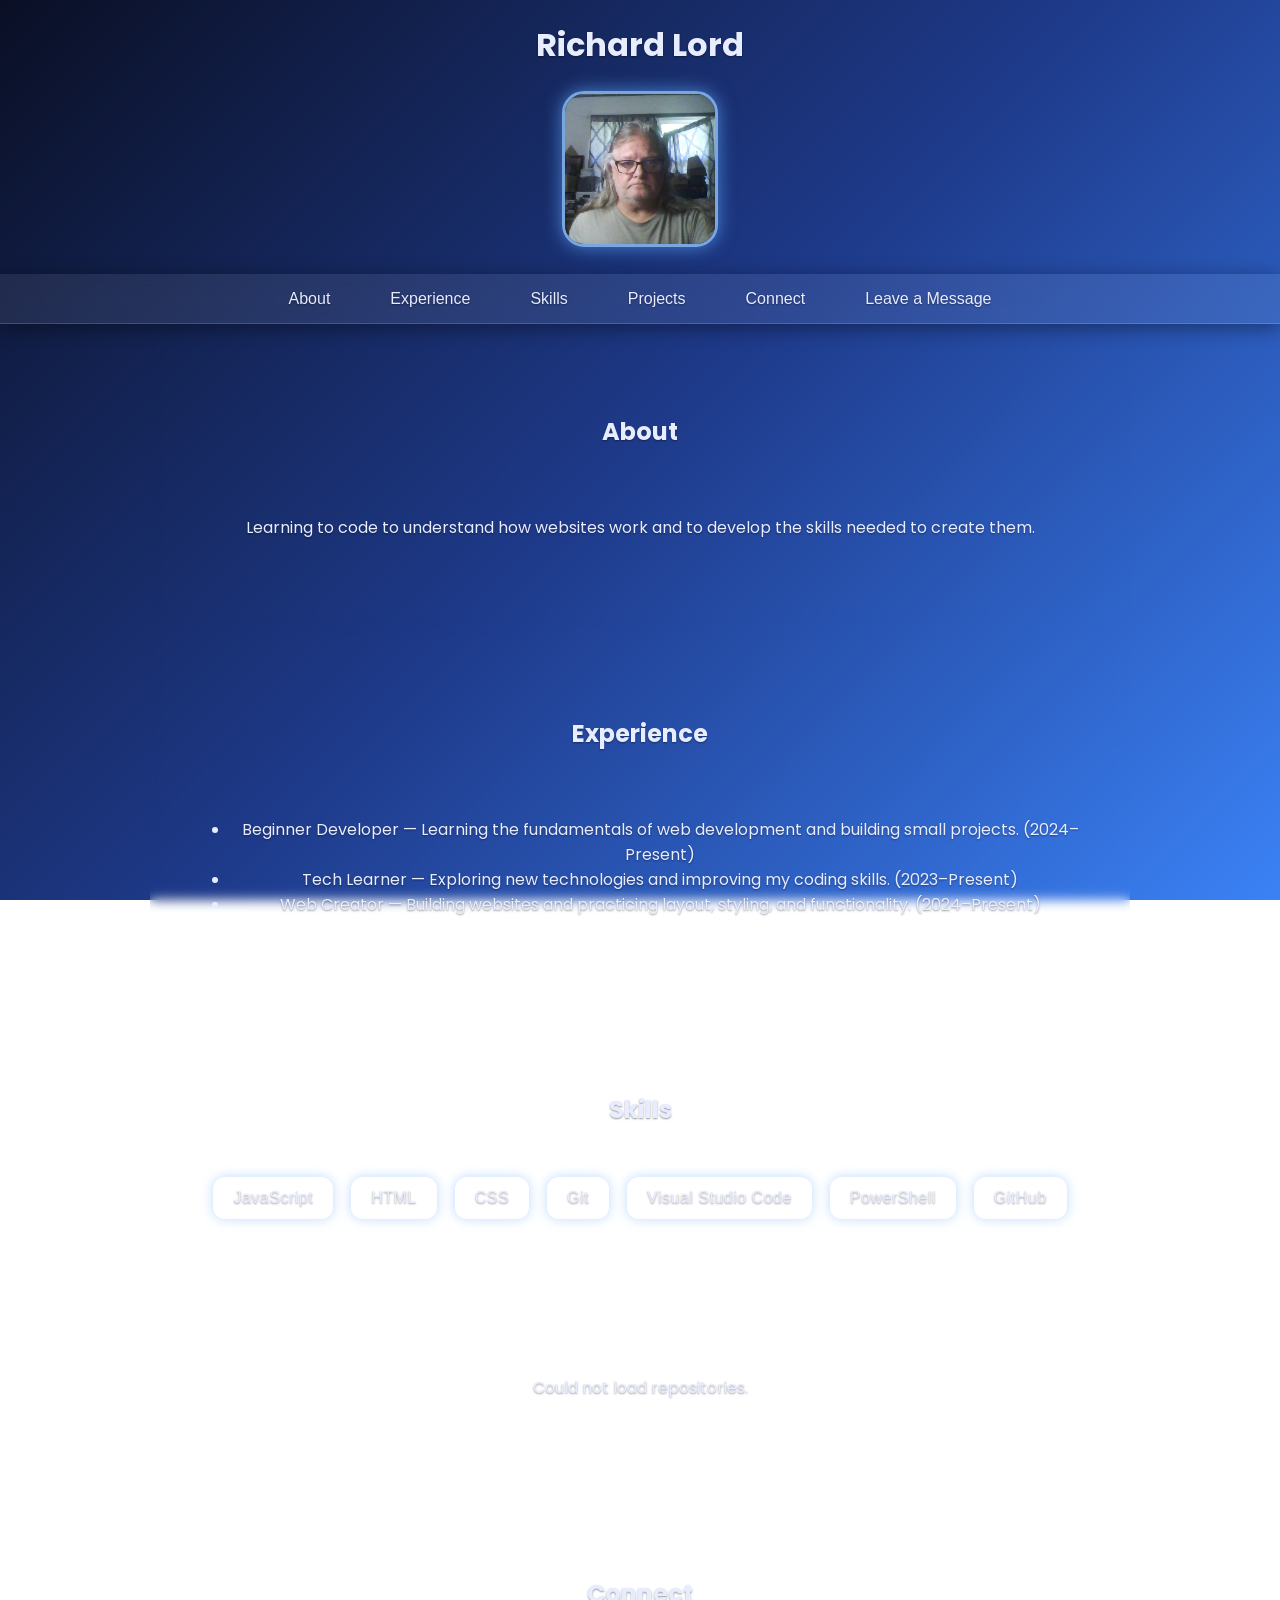
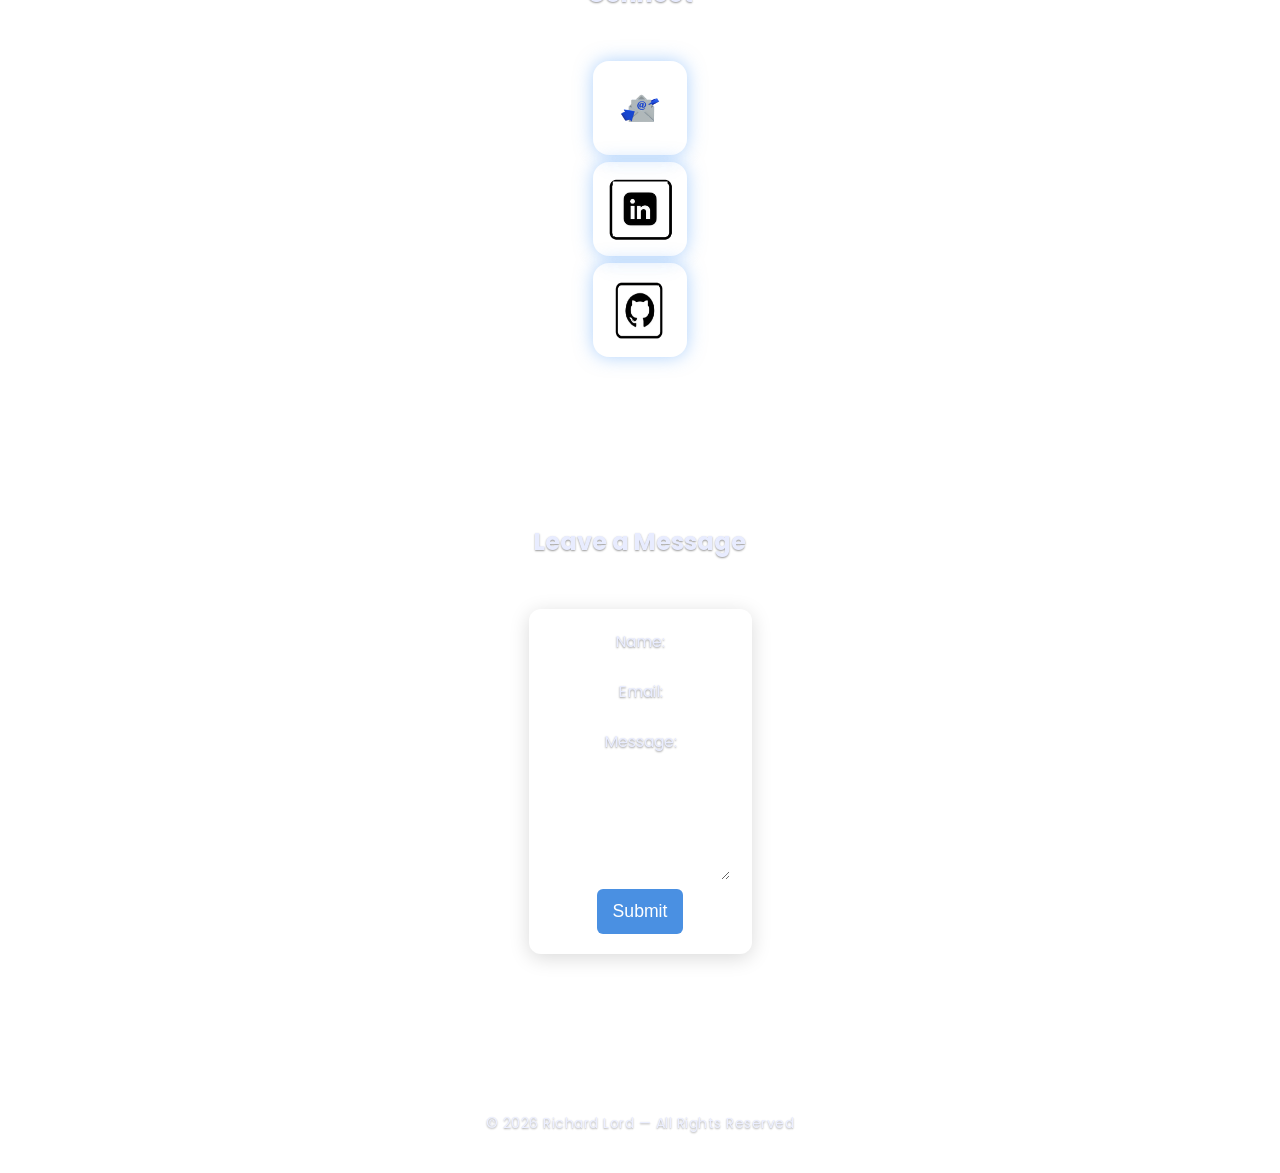
==== commit e01d1874: "Final Lesson 9 fixes: correct GitHub link and fetch chain" ====
--- a/index.html
+++ b/index.html
@@ -74,7 +74,7 @@
         </li>
 
         <li>
-            <a href="https://github.com/texstaras16">
+            <a href="https://github.com/Shortsoul55">
                 <img src="images\GitHub.png" alt="GitHub icon" class="social-icon">
             </a>
         </li>
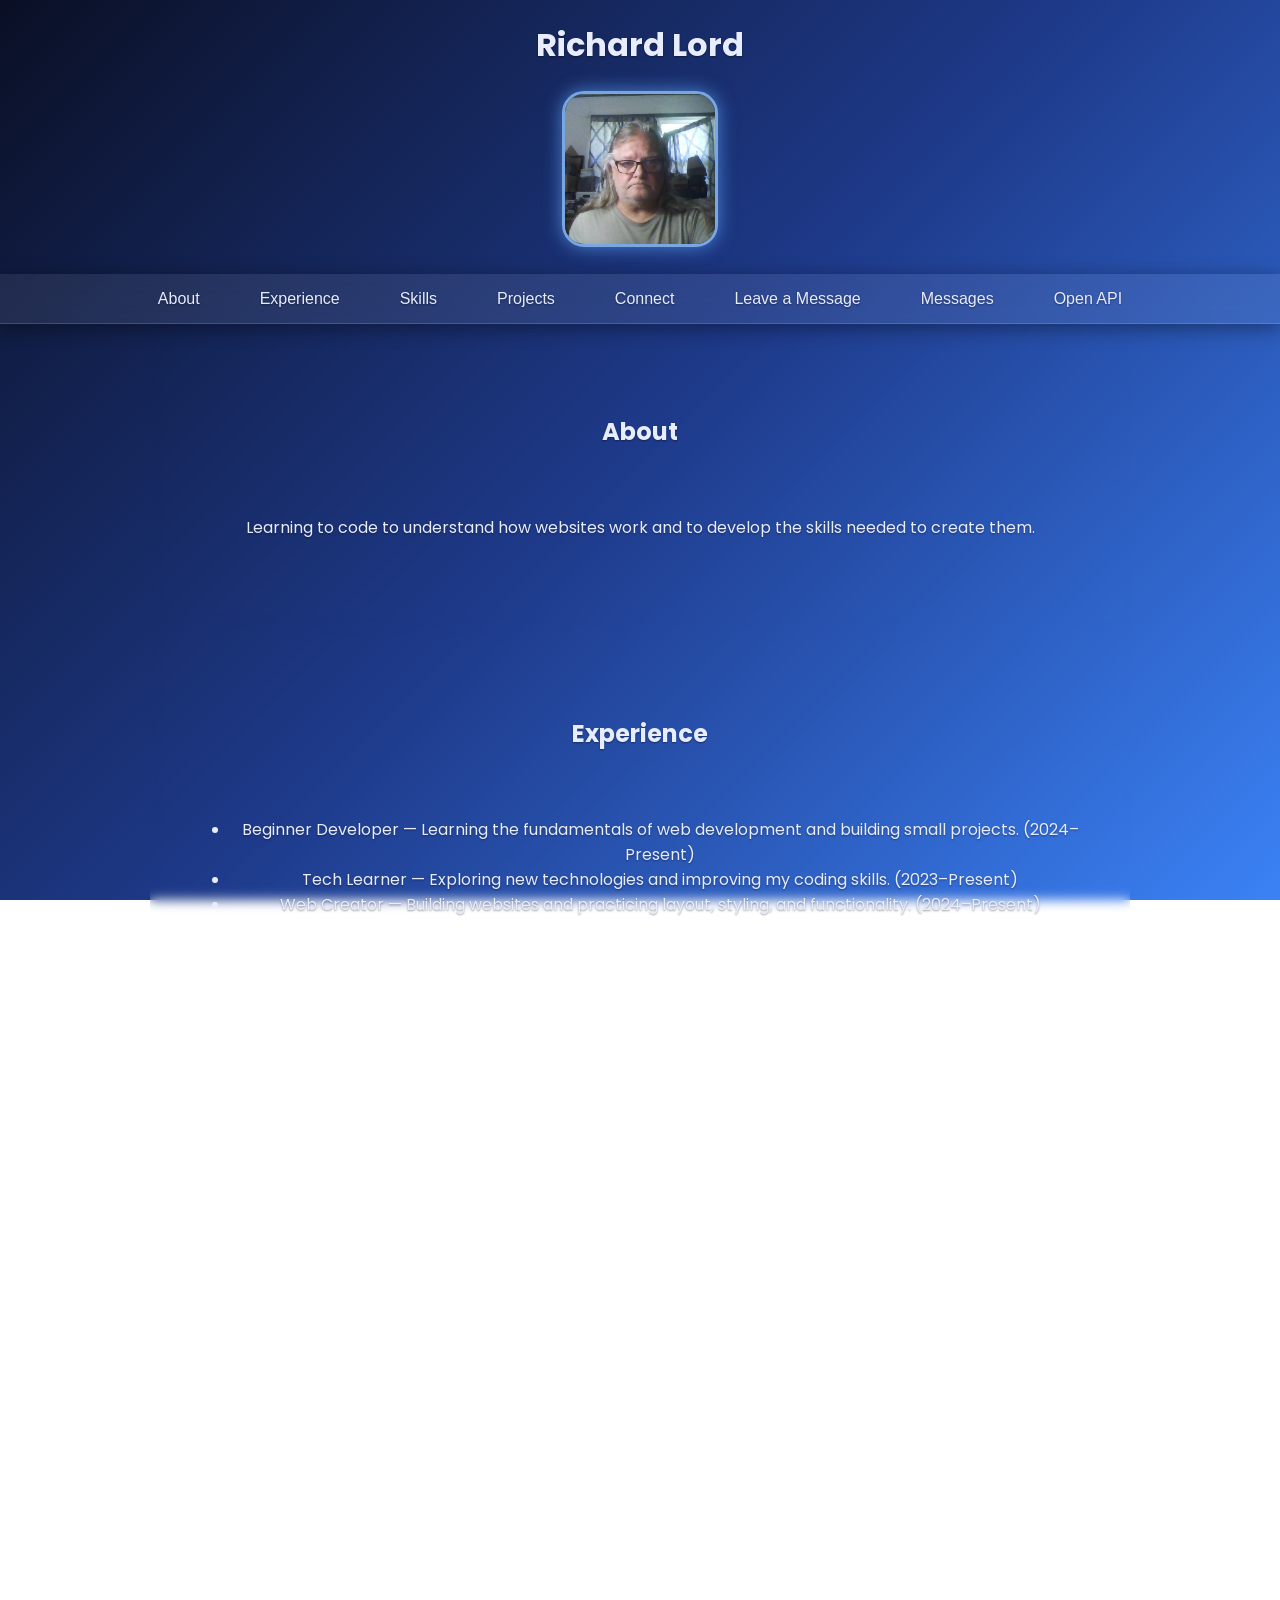
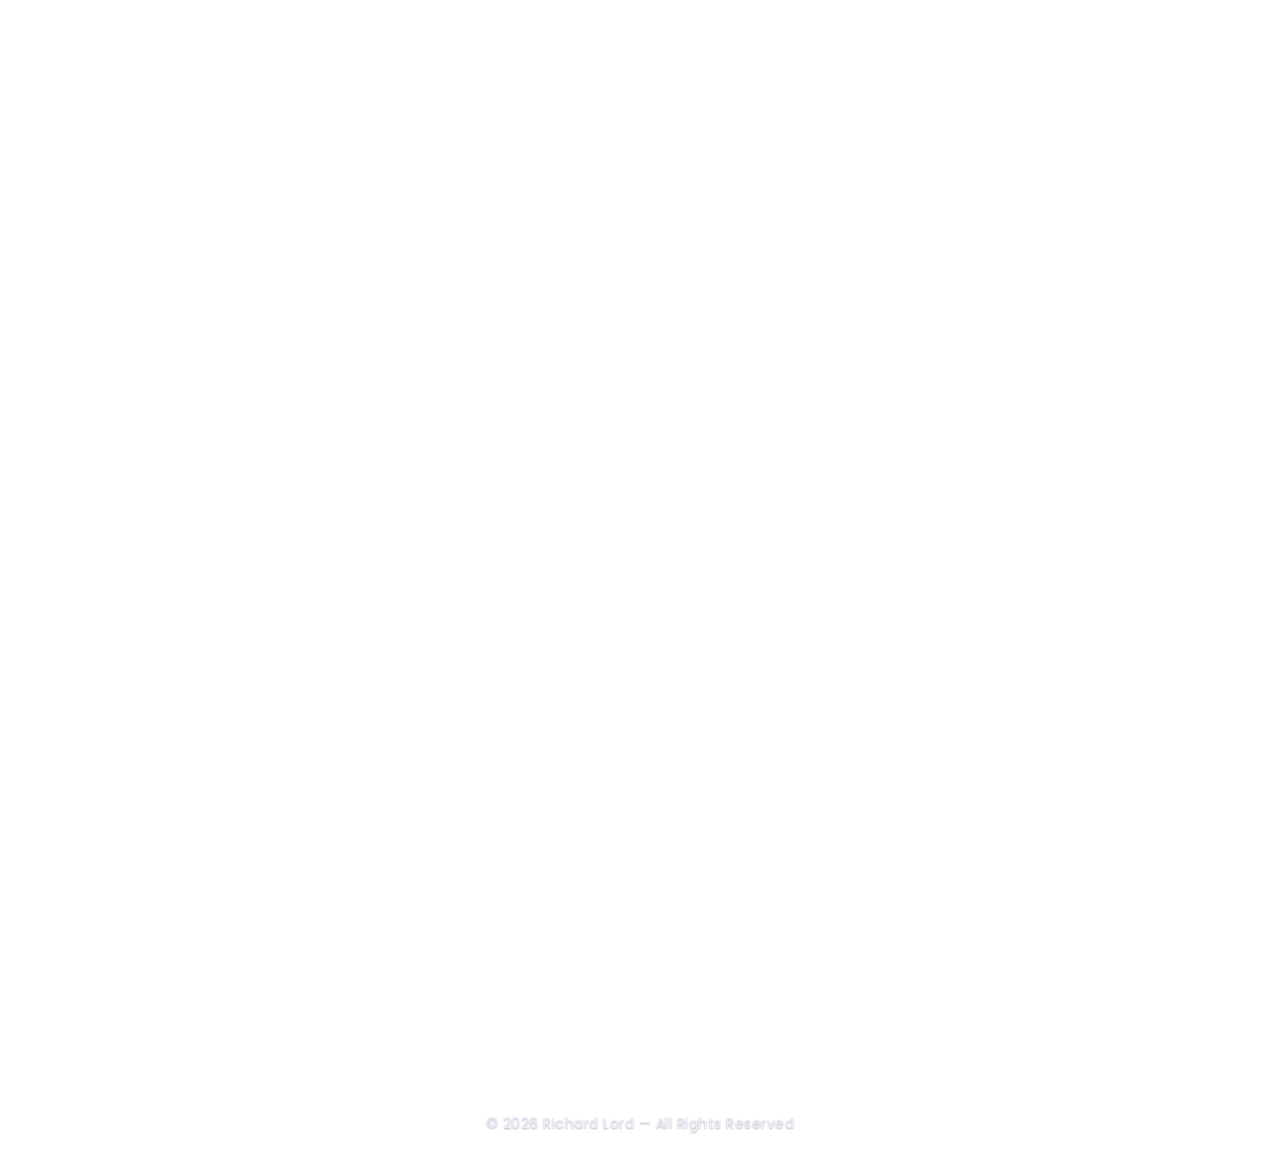
==== commit c733fa96: "Added Open API page" ====
--- a/index.html
+++ b/index.html
@@ -23,6 +23,8 @@
                 <li><a href="#Projects">Projects</a></li>              
                 <li><a href="#Connect">Connect</a></li>
                 <li><a href="#leave-message">Leave a Message</a></li>
+                <li><a href="#messages">Messages</a></li>
+                <li><a href="openapi.html">Open API</a></li>
             </ul>
         </nav>
       
@@ -53,9 +55,7 @@
     </section>
     <section id="Projects">
         <h2>Projects</h2>
-        <ul>
-
-        </ul>
+        <ul></ul>
     </section>
 
     <section id="Connect">
